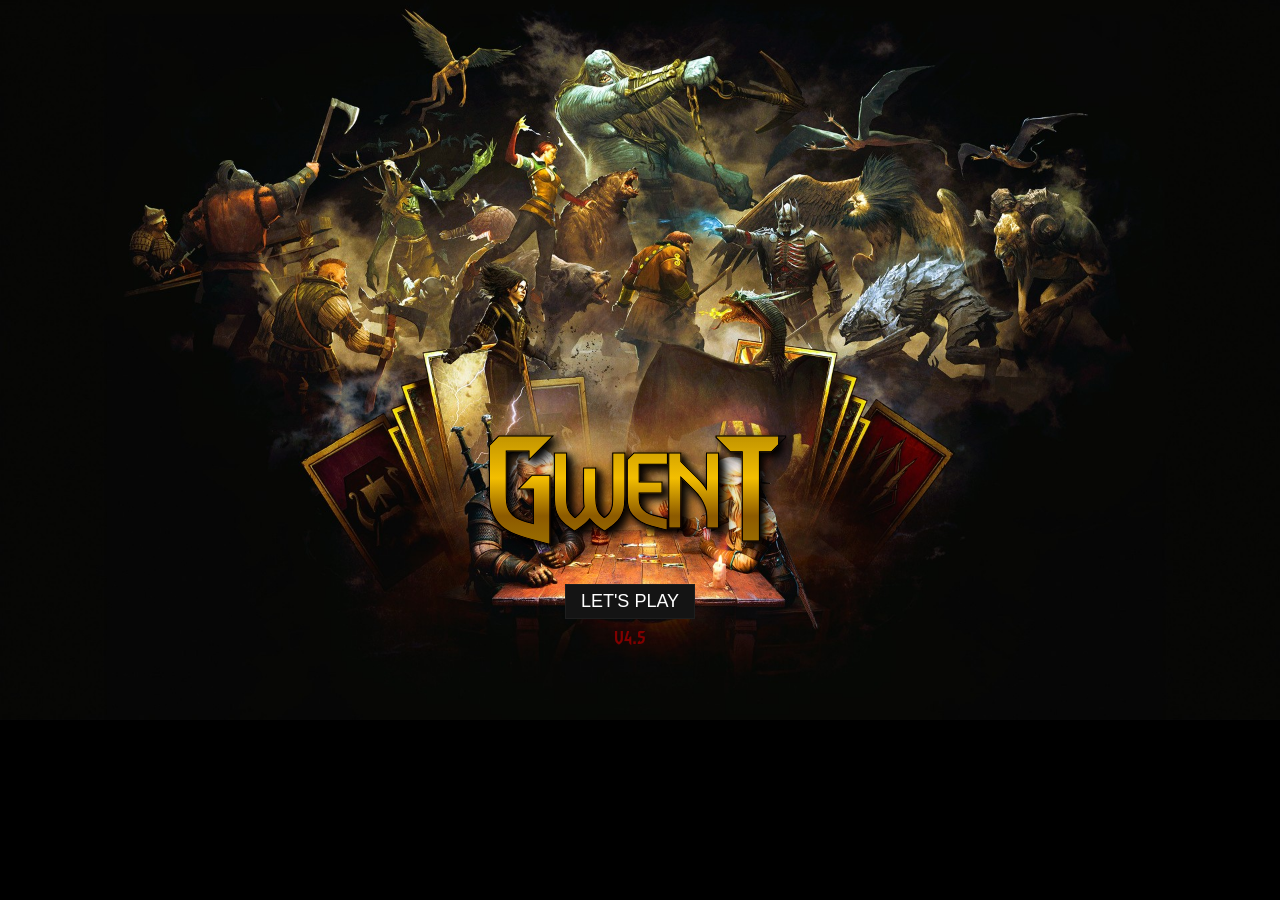
==== index.html @ 7196b54d "Fixed multiple bugs, added new visual effects, and introduced mobile compatibility. Restored some ne" ====
<!doctype html>
<html lang = "en-US">
	<head>
		<title>Gwent 4.5</title>
		<meta charset = "utf-8" />
		<meta name = "author" content = "Arun Sundaram, Reynolds Costa & Iván Mtz" />
		<meta name = "description" content = "Play the original Gwent minigame from The Witcher 3 in your browser! Includes cards from Hearts of Stone and Blood & Wine!" />
		<meta name = "keywords" content = "arun, sundaram, reynolds, costa, randompianist, programmer, gwent, tw3, witcher, card, game, gamedev, play" />
		<meta name="viewport" content="width=device-width, initial-scale=1.0, maximum-scale=1.0, user-scalable=no, viewport-fit=cover">
		<link rel = "icon" type = "image/x-icon" href = "img/favicon.ico" />
		<link rel = "stylesheet" type = "text/css" href = "style.css" />
<script type="text/javascript">
    (function() {
        if (window.PhoneGap || window.cordova || navigator.userAgent.indexOf('Android') > -1) {
            document.addEventListener('deviceready', function() {
                if (navigator.app && navigator.app.overrideButton) {
                    navigator.app.overrideButton("volumeup", true);
                }
            }, false);
        }
        window.addEventListener('DOMContentLoaded', function() {
            let chasisEstilo = document.createElement('style');
            chasisEstilo.innerHTML = '* { -webkit-text-size-adjust: none !important; text-size-adjust: none !important; }';
            document.head.appendChild(chasisEstilo);
        });
    })();
</script>	
<style type = "text/css">        
@font-face {
            font-family: 'GwentCustom';          
            src: url('fonts/gwent.ttf') format('truetype'); 
            font-weight: normal;
            font-style: normal;
        }

        .gwent-title {
            font-family: 'GwentCustom', serif;
            font-size: 6rem;                 
            letter-spacing: -8px;             
            display: block;                  
            text-align: center;              
        
      background: linear-gradient(to bottom, 
        #b58f00 0%,   
        #e0b400 35%,  
        #8a6000 65%,  
        #9c7a00 100%  
    );
    -webkit-background-clip: text;
    -webkit-text-fill-color: transparent;
    -webkit-text-stroke: 1px #000000;

    filter: drop-shadow(3px 3px 3px rgba(0, 0, 0, 0.95)) 
            drop-shadow(5px 5px 5px rgba(0, 0, 0, 0.75)) brightness(1.0) contrast(1.2);
}
.letra-grande {
        font-size: 140%; 
        vertical-align: middle; 
    }
    </style>

</head>
	<body>
		<div class = "abs" id = "very_start_bg1"></div>
		<div class = "abs" id = "very_start_bg2">
			<div id = "very_start" class = "abs" style = "padding-top:55%">
				<span class="gwent-title">
                <span class="letra-grande">G</span>WEN<span class="letra-grande">T</span>
            </span>
<br />
				<font id = "load_text">Loading v4.5...</font>
				<button class = "start-game_class" id = "button_start" style = "display:none">LET'S PLAY</button>
<div id = "version_text" style = "font-family: 'GwentCustom', serif; font-size: 1.2rem; color: maroon; text-align: center; margin-top: 10px;">v4.5</div>
			</div>
		</div>
		<div id = "dimensions" style = "position:fixed;width:100vw;height:calc(100vw * 1080 / 1920);"></div>
			<main style = "display:none">
			<section id = "click-background" class = "noclick"></section>
			<section id = "panel-left" class = "panel">
				<div id = "leader-op" class = "leader-box">
					<div class = "leader-container center"></div>
					<div class = "leader-active">
						<div></div>
					</div>
				</div>
				<section id="stats-op" class="stats">
					<div id="faction-ability-op" class="faction-ability">
						<div id="faction-ability-count-op" class="faction-ability-count">0</div>
					</div>
					<div class="profile-img">
						<div>
							<div></div>
						</div>
					</div>
					<div id="name-op" class="name">Opponent</div>
					<div id="deck-name-op" class="deck-name"></div>
					<div id="hand-count-op" class="hand-count">6</div>
					<div id="gem1-op" class="gem gem-on bg-contain"></div>
					<div id="gem2-op" class="gem gem-on bg-contain"></div>
					<div id="score-total-op" class="score-total">
						<div class="center">0</div>
					</div>
					<div id="passed-op">Passed</div>
				</section>
				<div id = "weather" class = "card-container"></div>
        <div id="arrangementWindow" class="hide">
            <div id="arrangementWindow-title">Board arrangement enabled</div>
            <div id="arrangementWindow-movesTitle">Moves left:</div>
            <div id="arrangementWindow-counter">4</div>
            <div id="arrangementWindow-button" alt="End rearrangement">✓</div>
        </div>
				<section id = "stats-me" class = "stats">
					<div id="faction-ability-me" class="faction-ability">
						<div id="faction-ability-count-me" class="faction-ability-count">0</div>
					</div>
					<div class = "profile-img">
						<div>
							<div></div>
						</div>
					</div>
					<div id = "passed-me">Passed</div>
					<div id = "hand-count-me" class = "hand-count">5</div>
					<div id = "gem1-me" class = "gem gem-on bg-contain"></div>
					<div id = "gem2-me" class = "gem gem-on bg-contain"></div>
					<div id = "name-me" class = "name"></div>
					<div id = "deck-name-me" class = "deck-name"></div>
					<div id = "score-total-me" class = "score-total">
						<div class = "center">0</div>
					</div>
				</section>
				<div id = "leader-me" class = "leader-box">
					<div class = "leader-container center"></div>
					<div class = "leader-active">
						<div></div>
					</div>
				</div>
				<div id = "pass-button" class = "center pulse">Pass</div>
<div id = "giveup-button" class = "center pulse">Give up</div>
			</section>
			<section id = "panel-mid" class = "panel">
				<section id = "field-op" class = "field">
					<div class = "field-row">
						<div class = "row-score center">0</div>
						<div class = "row-special cardpile"></div>
						<div id = "f1" class = "row-cards card-container"></div>
						<div class = "row-weather"></div>
					</div>
					<div class = "field-row">
						<div class = "row-score center">0</div>
						<div class = "row-special cardpile"></div>
						<div id = "f2" class = "row-cards card-container"></div>
						<div class = "row-weather"></div>
					</div>
					<div class = "field-row">
						<div class = "row-score center">0</div>
						<div class = "row-special cardpile"></div>
						<div id = "f3" class = "row-cards card-container"></div>
						<div class = "row-weather"></div>
					</div>
				</section>
				<section id = "field-me" class = "field">
					<div class = "field-row">
						<div class = "row-score center">0</div>
						<div class = "row-special cardpile"></div>
						<div id = "f4" class = "row-cards card-container"></div>
						<div class = "row-weather"></div>
					</div>
					<div class = "field-row">
						<div class = "row-score center">0</div>
						<div class = "row-special cardpile"></div>
						<div id = "f5" class = "row-cards card-container"></div>
						<div class = "row-weather"></div>
					</div>
					<div class = "field-row">
						<div class = "row-score center">0</div>
						<div class = "row-special cardpile"></div>
						<div id = "f6" class = "row-cards card-container"></div>
						<div class = "row-weather"></div>
					</div>
				</section>
                <section id="field-hand">
                    <div id="hand-row" class="card-container card-selectable">
                    </div>
                    <div id="op-hand-row" class="card-container card-selectable">
                    </div>
                </section>
			</section>
			<section id = "panel-right" class = "panel">
				<div id = "grave-op" class = "cardpile"></div>
				<div id = "deck-op" class = "cardpile"></div>
				<div id = "grave-me" class = "cardpile"></div>
				<div id = "deck-me" class = "cardpile"></div>
			</section>
			<div id = "hand-op"></div>
			<section class = "card-preview hide">
				<div class = "card-lg" id = "no_hover"></div>
				<div class = "card-description">
					<div></div>
					<h1></h1>
					<p></p>
				</div>
			</section>
			<section id = "carousel" class = "hide">
				<div>
					<div class = "card-lg" onclick = "Carousel.curr.shift(event,-2)"></div>
					<div class = "card-lg" onclick = "Carousel.curr.shift(event,-1)"></div>
					<div class = "card-lg" onclick = "Carousel.curr.select(event)" id = "no_sound"></div>
					<div class = "card-lg" onclick = "Carousel.curr.shift(event,1)"></div>
					<div class = "card-lg" onclick = "Carousel.curr.shift(event,2)"></div>
				</div>
				<div class = "card-description">
					<div></div>
					<h1></h1>
					<p></p>
				</div>
				<div id = "carousel_label"></div>
       			</section>
      <section id="deck-sorter" class="hide">
          <div class="drop-container">
              <div id="deck-sorter-title">Reorder cards in deck</div>
              <div class="drop-targets" id="drop-bank">
                  <div class="drop-line-title">Bank</div>
              </div>
              <div class="drop-targets" id="drop-deck-top">
                  <div class="drop-line-title">Deck top</div>
              </div>
              <div class="drop-targets" id="drop-deck-bottom">
                  <div class="drop-line-title">Deck bottom</div>
              </div>
          </div>
      </section>
			<section id = "popup" class = "center hide">
				<div>
					<h3></h3>
					<p></p>
					<div>
						<button class = "hover_un" onclick = "Popup.curr.selectYes()"></button>
						<button class = "hover_un" onclick = "Popup.curr.selectNo()"></button>
					</div>
				</div>
			</section>
      <section id = "number-popup" class = "center hide">
				<div>
					<h3></h3>
					<p></p>
          <div>
              <input type="number" id="number-popup-value" value="0" min="0" max="999" />
              <button class="hover_un" onclick="NumberValuePopup.curr.done()"></button>
          </div>
				</div>
			</section>
			<section id = "notification-bar" class = "hide">
				<div></div>
			</section>
      <section id = "helper-box" class = "center hide">
				<div>
          <span id="helper-box-message">This is a test message.</span>
          <button id="help-box-close">&times;</button>
        </div>
			</section>
			<section id = "end-screen" class = "hide">
				<div></div>
				<table>
					<colgroup>
						<col span = "3" />
						<col span = "1" />
						<col span = "1" />
						<col span = "1" />
					</colgroup>
					<tbody>
						<tr>
							<th colspan = "2"></th>
							<th>Round 1</th>
							<th>Round 2</th>
							<th>Round 3</th>
						</tr>
						<tr>
							<th colspan = "2">You</th>
							<td>0</td>
							<td>0</td>
							<td>0</td>
						</tr>
						<tr>
							<th colspan = "2">Opponent</th>
							<td>0</td>
							<td>0</td>
							<td>0</td>
						</tr>
					</tbody>
				</table>
				<p class = "hide">The battle cannot end in a draw. You can play a rematch using the same decks or surrender.</p>
				<button>Customize</button>
				<button>Replay</button>
			</section>
			<section id = "deck-selector"></section>
		</main>
        <section id="deck-customization" style="display:none">
            <div id="faction-title" class="center">
                <h1></h1>
            </div>
            <div id="site-links">
                <a href="rules.html" target="_blank">Rules of Gwent</a>
            </div>
            <p id="faction-description"></p>
            <a id="select-deck" class="deck-options">Select Own Deck</a>
            <label id="upload-deck" class="deck-options">
                <input type="file" id="add-file" value="Import" style="display:none;" />
                Upload Deck
            </label>
            <a id="change-faction" class="deck-options">Change Faction</a>
            <a id="download-deck" class="deck-options">Download Deck</a>
            <a id="download-json" style="display:none;"></a>
            <a id="select-op-deck" class="deck-options">Select Opponent Deck ></a>
            <span id="op-deck-name" class="deck-options">Random deck</span>
            <h2 id="card-bank-title" class="card-contianer-title">Card Collection</h2>
            <h2 id="card-deck-title" class="card-contianer-title">Cards in Deck</h2>
            <div id="card-bank" class="card-array"></div>
            <div id="card-deck" class="card-array"></div>
            <div id="card-leader">
                <p>Leader</p>
                <div></div>
            </div>
            <div id="deck-stats">
                <p>Total cards in deck</p>
                <p>0</p>
                <p>Number of Unit Cards</p>
                <p>0</p>
                <p>Special Cards</p>
                <p>0/10</p>
                <p>Total Unit Card Strength</p>
                <p>0</p>
                <p>Hero Cards</p>
                <p>0</p>
            </div>
            <button id="start-game" class="start-game_class">Start game</button>
            <button id="start-ai-game" class="start-game_class">Start AI game</button>
            <button id="start-pvp-game" class="start-game_class">Start PvP game</button>
        </section>
		<div id="toggle-music" class="center music-customization" style="display flex; gap: 8px; align-items: center;">
    <span id="btn-play" style="cursor:pointer; font-size: 0.8em;">♫</span>
    <span id="btn-skip" style="cursor:pointer; font-size: 0.6em;">⏭</span>
</div>
		<script type = "text/javascript" src = "cards.js"></script>
		<script type = "text/javascript" src = "decks.js"></script>
		<script type = "text/javascript" src = "abilities.js"></script>
		<script type = "text/javascript" src = "factions.js"></script>
		<script type = "text/javascript" src = "gwent.js"></script>
	
<audio id="bgMusicLocal"></audio>

<script>
    var playlist = [
        "audio/track1.mp3", "audio/track2.mp3", "audio/track3.mp3", "audio/track4.mp3",
        "audio/track5.mp3", "audio/track6.mp3", "audio/track7.mp3", "audio/track8.mp3",
        "audio/track9.mp3", "audio/track10.mp3", "audio/track11.mp3", "audio/track12.mp3", "audio/track13.mp3"
    ];
    var audio = document.getElementById('bgMusicLocal');

    var currentTrackIndex = -1;

    function saltar() {
        if (playlist.length <= 1) {
            if (playlist.length === 1) {
                audio.src = playlist[0];
                audio.play().catch(e => console.log("Esperando toque..."));
            }
            return;
        }

        var nuevoIndex = currentTrackIndex;


        while (nuevoIndex === currentTrackIndex) {
            nuevoIndex = Math.floor(Math.random() * playlist.length);
        }

        currentTrackIndex = nuevoIndex;
        var track = playlist[currentTrackIndex];
        
        audio.src = track;
        audio.play().catch(e => console.log("Esperando toque..."));
    }

    document.getElementById('btn-play').onclick = function(e) {
        e.stopPropagation();
        if (!audio.src || audio.src === "") { saltar(); } 
        else { (audio.paused) ? audio.play() : audio.pause(); }
    };

    document.getElementById('btn-skip').onclick = function(e) {
        e.stopPropagation();
        saltar();
    };

    audio.onended = function() { saltar(); };

    function iniciarAlTocar() {
        if (!audio.src || audio.src === "") { saltar(); }
        window.removeEventListener('click', iniciarAlTocar);
        window.removeEventListener('touchstart', iniciarAlTocar);
    }
    window.addEventListener('click', iniciarAlTocar);
    window.addEventListener('touchstart', iniciarAlTocar);
 document.addEventListener("visibilitychange", function() {
        if (audio && audio.src && audio.src !== "") {
            if (document.hidden) {
                audio._fuePausadoPorSistema = !audio.paused;
                audio.pause();
            } else {
                if (audio._fuePausadoPorSistema) {
                    audio.play().catch(function(e) { console.log("Bloqueo de hardware evitado"); });
                }
            }
        }
    });
</script>


</body>
</html>
---- style.css ----
* {
	box-sizing: border-box;
	cursor: url(img/icons/cursor.png), auto;
}

html,
body {
	width: 100%;
	height: 100%;
	margin: 0;
	padding: 0;
	overflow-X: visible;
	scrollbar-width: none;
}

body {
	font-size: 0;
	font-family: Arial Narrow, sans-serif;
	color: goldenrod;
	background-color: #000;
}

body::-webkit-scrollbar {
	display: none;
}

main {
	position: absolute;
	width: 100%;
	height: calc(100vw * 1080 / 1920);
	background-image: url(img/board.jpg);
	background-size: 100% auto;
	background-repeat: no-repeat;
}

a:hover, label:hover, .hover_un:hover {
	text-decoration:underline;
}

div.abs {
	position:fixed;
	width: 100%;
	height: 100%;
	z-index: 2000;
}

#very_start_bg1 {
	background-image: url(img/start.jpg);
	background-size: 100% auto;
	background-repeat: no-repeat;
}

#very_start_bg2 {
	top:0%;
	width:100%;
	height:100%;
	border:none;
}


#very_start {
	width: 100%;
    height: 100%;
	font-size: 30px;
	color: #FFF;
	z-index: 3000;
	display: flex;
    flex-direction: column;
    align-items: center;
    justify-content: center;
    text-align: center;
    font-weight: bold;
    border: none; 
    
    transform: translate(-10px, 90px);
}


::selection {
	background: transparent;
}

::-moz-selection {
	background: transparent;
}

::-webkit-scrollbar {
	width: 1.5vw;
}

::-webkit-scrollbar-thumb {
	background: #5559;
	border-radius: .5vw;
	height: 3vw;
	border: .35vw double #000;
}

::-webkit-scrollbar-track {
	background: #131313;
}

html {
	scrollbar-color: #5559 #131313;
}

#click-background {
	position: fixed;
	width: 100%;
	height: 100%;
	z-index: 1;
}

#hand-op {
	position: absolute;
	height: 6.35vw;
	width: 4.45vw;
	top: -7vw;
	left: 33vw;
	border: 1px solid blue;
}

#hand-op .card {
	position: absolute;
}

#toggle-music {
	position: absolute;
	top: 45.6vw;
	left: 26vw;
	width: 2vw;
	height: 3vw;
	font-size: 3vw;
	color: #FFB800;
 -webkit-text-stroke: 0.1px black;
	text-shadow: 2px 2px 5px #4c390a;
	z-index: 86;
}

.music-customization {
	transform: translate(22.5vw, -.5vw);
}

#notification-bar {
	position: absolute;
	width: 100%;
	height: 14%;
	top: 43%;
	background-color: rgba(10, 10, 10, .95);
	z-index: 100;
}

#notification-bar>div {
	width: 22.1%;
	height: 207.25%;
	top: -66.6%;
	left: 22.55%;
	position: absolute;
	background-repeat: no-repeat;
	background-size: contain;
	background-position: center;
}

#notification-bar>div::after {
	position: absolute;
	left: 100.5%;
	top: 32.1%;
	width: 205%;
	height: 47.25%;
	color: goldenrod;
	font-size: 1.6vw;
	text-align: left;
	font-weight: 700;
	display: flex;
	align-items: center;
	white-space: pre;
}

#notif-nilfgaard-wins-draws {
	background-image: url(img/icons/notif_nilfgaard.png);
}

#notif-nilfgaard-wins-draws::after {
	content: "Nilfgaard wins draws";
}

#notif-op-leader::after {
	content: "Opponent uses leader";
}

#notif-op-white-flame {
	background-image: url(img/icons/notif_nilfgaard.png);
}

#notif-op-white-flame::after {
	content: "The opponent's leader cancel \A your opponent's Leader Ability";
}

#notif-meve_white_queen {
	background-image: url(img/icons/notif_lyria_rivia.png);
}

#notif-meve_white_queen::after {
	content: "Lyria & Rivia leader allows both players to restore \A 2 units when using the medic ability.";
}

#notif-me-first::after {
	content: "You will go first";
}

#notif-op-first::after {
	content: "Your opponent will go first";
}

#notif-me-coin {
	background-image: url(img/icons/notif_me_coin.png);
}

#notif-me-coin::after {
	content: "You will go first";
}

#notif-op-coin {
	background-image: url(img/icons/notif_op_coin.png);
}

#notif-op-coin::after {
	content: "Your opponent will go first";
}

#notif-round-start {
	background-image: url(img/icons/notif_round_start.png);
}

#notif-round-start::after {
	content: "Round Start";
}

#notif-me-pass {
	background-image: url(img/icons/notif_round_passed.png);
}

#notif-me-pass::after {
	content: "Round passed";
}

#notif-op-pass {
	background-image: url(img/icons/notif_round_passed.png);
}

#notif-op-pass::after {
	content: "Your opponent has passed";
}

#notif-win-round {
	background-image: url(img/icons/notif_win_round.png);
}

#notif-win-round::after {
	content: "You won the round!";
}

#notif-lose-round {
	background-image: url(img/icons/notif_lose_round.png);
}

#notif-lose-round::after {
	content: "Your opponent won the round";
}

#notif-draw-round {
	background-image: url(img/icons/notif_draw_round.png);
}

#notif-draw-round::after {
	content: "The round ended in a draw";
}

#notif-me-turn {
	background-image: url(img/icons/notif_me_turn.png);
}

#notif-me-turn::after {
	content: "Your turn!";
}

#notif-op-turn {
	background-image: url(img/icons/notif_op_turn.png);
}

#notif-op-turn::after {
	content: "Opponent's turn";
}

#notif-north, #notif-north-scorch-cancelled {
	background-image: url(img/icons/notif_north.png);
}

#notif-north::after {
	content: "Northern Realms faction ability triggered: \A North draws an additional card.";
}

#notif-north-scorch-cancelled::after {
	content: "Northern Realms leader ability used: \A Scorch ability cancelled for the rest of the round.";
}

#notif-monsters {
	background-image: url(img/icons/notif_monsters.png);
}

#notif-monsters::after {
    content: "Monsters faction ability triggered \A monsters retake one card to their hand";
}

#notif-scoiatael {
	background-image: url(img/icons/notif_scoiatael.png);
}

#notif-scoiatael::after {
	content: "Opponent used the Scoia'tael faction perk to go first.";
}

#notif-skellige-op {
	background-image: url(img/icons/notif_skellige.png);
}

#notif-skellige-op::after {
	content: "Opponent Skellige Ability Triggered!";
}

#notif-skellige-me {
	background-image: url(img/icons/notif_skellige.png);
}

#notif-skellige-me::after {
	content: "Skellige Ability Triggered!";
}

#notif-witcher_universe {
	background-image: url(img/icons/notif_witcher_universe.png);
}

#notif-witcher_universe::after {
	content: "Witcher Universe faction ability used: \A Turn skipped.";
}

#notif-toussaint, #notif-toussaint-decoy-cancelled {
	background-image: url(img/icons/notif_toussaint.png);
}

#notif-toussaint::after{
	content: "Toussaint faction ability used: \A Toussaint draws an additional card.";
}

#notif-toussaint-decoy-cancelled::after {
	content: "Toussaint leader ability used: \A Decoy ability cancelled for the rest of the round.";
}

#notif-lyria_rivia {
	background-image: url(img/icons/notif_lyria_rivia.png);
}

#notif-lyria_rivia::after {
	content: "Lyria & Rivia faction ability used: \A Morale Boost effect applied to a row.";
}

#notif-zerrikania {
    background-image: url(img/icons/notif_zerrikania.png);
}

#notif-zerrikania::after {
    content: "Zerrikania faction ability used: \A Unit restored from the discard pile.";
}

#notif-redenia {
    background-image: url(img/icons/notif_redania.png);
}

#notif-redania::after {
    content: "Redania faction ability used: \A Turn skipped.";
}

#notif-velen {
    background-image: url(img/icons/notif_velen.png);
}

#notif-velen::after {
    content: "Velen faction ability triggered: \A Player draws a card.";
}

.card-preview {
	position: relative;
	z-index: 80;
}

.card-preview>.card-lg {
	position: absolute;
	top: 11.95vw;
	left: 80.3vw;
}

.card-preview>.card-description {
	top: 43.1vw;
	left: 67.95vw;
}

.card-lg {
	height: 30.4vw;
	width: 16.1vw;
	border-radius: 1.5vw;
	background-size: contain;
	background-position: top;
	background-repeat: no-repeat;
}

.card-description {
	position: absolute;
	height: 11vw;
	/*width: 29.12vw;*/
  width: 40vw;
	background-color: rgba(20, 20, 20, .95);
	color: tan;
	text-align: center;
	pointer-events: none;
	border: .1vw solid #ffffff57;
	border-width: .1vw 0;
border-radius: 0.5vw;
}

.card-description>* {
	position: relative;
}

.card-description>div {
	top: 1vw;
	left: .9vw;
	width: 1.95vw;
	height: 1.95vw;
	margin-bottom: -1.9vw;
	background-size: cover;
	background-position: center;
}

.card-description>h1 {
	font-weight: 700;
	top: .5vw;
	left: 16%;
	height: 16%;
	width: 70%;
	margin-bottom: -2.1vw;
	text-transform: capitalize;
	font-size: 1vw;
}

.card-description>p {
	top: 16%;
	left: 5%;
	width: 90%;
	height: 50%;
	font-size: .9vw;
}

#carousel {
	position: absolute;
	width: 100%;
	height: calc(100vw * 1080 / 1920);
	z-index: 90;
}

#carousel>:nth-child(1) {
	wdith: 100%;
	heigth: 100%;
	padding: 11.5% 10%;
	display: flex;
	align-items: flex-start;
	justify-content: space-between;
}

#carousel>:nth-child(1)>:nth-child(3) {
	border: .3vw solid goldenrod;
	box-shadow: 0 0 4vw goldenrod;
	background-origin: border-box;
}

#carousel>:nth-child(1)>:nth-child(3):hover {
	border: .3vw solid goldenrod;
	box-shadow: 0 0 4vw goldenrod;
	background-origin: border-box;
}

#carousel>:nth-child(1)>:nth-child(2n) {
	width: 13.75vw;
	height: 25.9vw;
}

#carousel>:nth-child(1)>:nth-child(4n - 3) {
	width: 11.3vw;
	height: 21.3vw;
	margin: 0 2.75%;
}

#carousel .card-lg {
	display: inline-block;
	background-repeat: no-repeat;
	background-size: contain;
	background-position: top;
	position: relative;
}

#carousel .faction {
	display: inline-block;
	background-repeat: no-repeat;
	background-size: cover;
	background-position: top;
	position: relative;
}

#carousel .selection {
	border: .3vw solid green;
	box-shadow: 0 0 4vw green;
	background-origin: border-box;
}

.card-lg {
	border: .1vw solid transparent;
}

.card-lg:hover {
	border: .1vw solid goldenrod;
	box-shadow: 0 0 1vw goldenrod;
}

.start-game_class:hover {
	border: .1vw solid white;
	box-shadow: 0 0 .1vw white;
}

#no_hover:hover {
	border: .1vw solid transparent;
	box-shadow: none;
}

#carousel .card-lg:hover {
	background-origin: border-box;
}

#carousel .card-description {
	/*left: 35.35%;*/
  left: 30%;
	top: 77%;
}

/* Carousel Title */
#carousel>:nth-child(3) {
	position: absolute;
	width: 100%;
	height: 7.5%;
	top: 12%;
	font-size: 1.75vw;
	line-height: 250%;
	background-color: rgba(10, 10, 10, .95);
	text-align: center;
	box-shadow: 0 0 1vw #ffffff54;
}

    /* Modal helpers */

    #helper-box {
    position: absolute;
    top: 1vw;
    width: 100%;
    z-index: 1000;
}

#helper-box>div {
    border: .2vw ridge rgb(40, 40, 40);
    padding: 0.7vw 1vw;
    background-color: rgb(20, 20, 20);
    color: gray;
}

#helper-box-message {
    text-align: center;
    font-size: 1.5vw;
    padding-top: .6vw;
    color: lightgray;
}

#help-box-close {
    position: relative;
    right: -0.4vw;
    border: .2vw ridge rgb(40, 40, 40);
    background-color: rgb(40, 40, 40);
    color: gray;
}

#help-box-close:hover {
    background-color: rgb(60, 60, 60);
}
/* Popup */
#popup, #number-popup {
    position: absolute;
    width: 100%;
    height: calc(100vw * 1080 / 1920);
    background-color: rgba(10, 10, 10, .95);
    z-index: 1000;
}

#popup>div, #number-popup>div {
	margin-top: -89px;
	width: 26.5%;
	border: .2vw ridge rgb(40, 40, 40);
	padding: 0 .5vw;
	background-color: rgb(20, 20, 20);
}

#popup h3, #number-popup h3 {
	display: block;
	font-size: 1.05vw;
	text-transform: uppercase;
	color: grey;
	text-align: center;
	line-height: 100%;
}

#popup p, #number-popup p {
	text-align: center;
	font-size: 1.23vw;
	padding-top: .6vw;
	color: tan;
}

#popup>div>div, #number-popup>div>div {
	position: relative;
	display: flex;
	align-items: center;
	justify-content: space-between;
	padding: .2vw;
	min-width: 10%;
	width: fit-content;
	margin: -1.4vw auto 0;
	border: .2vw ridge rgb(25, 25, 25);
	background-color: #000;
	top: 1.3vw;
}

#popup button, #number-popup button,input {
	display: inline-block;
	width: auto;
	height: 1.8vw;
	border: .2vw ridge rgb(20, 20, 20);
	background-color: rgb(20, 20, 20);
	font-size: 1vw;
	text-shadow: 1vw 1vw 1vw #000;
	text-transform: capitalize;
	margin: 0 .3vw;
}

#popup button:first-child, #number-popup button:last-child {
	color: green;
}

#popup button:last-child {
	color: darkred;
}

#number-popup-value {
    width: 5vw;
    color: white;
}

#end-screen {
	width: 100%;
	height: calc(100vw * 1080 / 1920);
	position: absolute;
	z-index: 1000;
	background-color: rgba(10, 10, 10, .95);
}

#end-screen * {
	position: relative;
}

#end-screen>:nth-child(1) {
	top: 12.6%;
	left: 32.9%;
	width: calc(100% * 656 / 1920);
	height: calc(100% * 416 / 1080);
	margin-bottom: -21.65%;
	background-size: contain;
}

.end-draw {
	background-image: url(img/icons/end_draw.png);
}

.end-win {
	background-image: url(img/icons/end_win.png);
}

.end-lose {
	background-image: url(img/icons/end_lose.png);
}

#end-screen>table {
	top: 55%;
	left: 7.6%;
	width: 74%;
	height: 22%;
	margin-bottom: -12.3%;
	table-layout: fixed;
}

#end-screen tbody :first-child th {
	font-size: .9vw;
	text-align: center;
	color: darkslategrey;
	color: rgb(100, 100, 100);
}

#end-screen td {
	font-size: 1.7vw;
	text-align: center;
	color: rgb(180, 180, 180);
}

#end-screen tr :first-child {
	font-size: 1.2vw;
	text-align: right;
	color: darkorange;
	padding-right: 5%;
}

#end-screen>p {
	top: 80%;
	left: 30.1%;
	width: 41%;
	height: 3%;
	font-size: 1.21vw;
	color: rgb(180, 180, 180);
}

#end-screen button {
	position: absolute;
	height: 3vw;
	width: 10vw;
	top: 87%;
	font-family: Arial Narrow;
	font-size: 1.5vw;
	color: goldenrod;
	background-color: #4c390a66;
	border: .2vw solid #1d180b;
	border-radius: 1vw;
	box-shadow: 0 0 1vw #6d5210;
}

#pass-button:hover, #toggle-music:hover {
	text-shadow:0 0 1.5vw #FFD700;
}

#end-screen button:hover {
	box-shadow: 0 0 2vw #6d5210;
}

#end-screen button:nth-of-type(1) {
	left: 35%;
}

#end-screen button:nth-of-type(2) {
	left: 55%;
}

.panel {
	display: inline-block;
	height: 100%;
	box-sizing: border-box;
	overflow-y: hidden;
	overflow-x: visible;
	overflow-y: visible;
	position: absolute;
	height: calc(100vw * 1080 / 1920);
}

.panel div,
.panel section,
.panel span {
	position: relative;
}

#panel-left {
	width: 26.5%;
}

#panel-mid {
	width: 52.5%;
	left: 26.5%;
}

#panel-right {
	width: 21%;
	left: 79%;
}

#weather {
	top: 41.6%;
	left: 27.8%;
	width: 54.9%;
	height: 12.75%;
	margin-bottom: -27%;
	z-index: 1;
}

#arrangementWindow {
    top: 41.6%;
    left: 27.8%;
    width: 54.9%;
    height: 12.75%;
    margin-bottom: -27%;
    z-index: 10;
    background-color: rgba(20, 20, 20, .9);
    color: tan;
}

#arrangementWindow-title {
    top: 5%;
    left: 0%;
    width: 100%;
    height: 25%;
    text-align: center;
    font-weight: bold;
    font-size: 1.2vw;
}

#arrangementWindow-movesTitle {
    top: 0%;
    left: 0%;
    width: 100%;
    height: 30%;
    text-align: center;
    font-weight: bold;
    font-size: 1.6vw;
}

#arrangementWindow-counter {
    top: 0%;
    left: 0%;
    width: 100%;
    height: 50%;
    text-align: center;
    font-weight: bold;
    font-size: 2.6vw;
}

#arrangementWindow-button {
    bottom: 35%;
    right: -88%;
    width: 5%;
    height: 5%;
    text-align: center;
    color: tan;
    font-weight: bold;
    font-size: 1.6vw;
}

#arrangementWindow-button:hover {
    color: green;
}

.leader-box {
    left: 27.5%;
    width: 31.4%;
    height: 12.5%;
    margin-bottom: -26.25%;
}

.leader-box .card {
	pointer-events: none;
}

.leader-box>.leader-container {
	height: 100%;
	width: 63%;
	margin-bottom: -80%;
	display: flex;
	flex-items: center;
	justify-content: center;
}

.leader-box>div>.card {
	position: absolute;
	height: 98%;
	width: 95%;
	border-radius: .6vw;
}

.leader-active {
	top: 33%;
	left: 75%;
	height: 28%;
	width: 24%;
}

.leader-active>div {
	background-image: url(img/icons/icon_leader_active.png);
	background-size: cover;
	background-repeat: no-repeat;
	width: 100%;
	height: 100%;
}

#leader-op {
	top: 7.55%;
}

#leader-me {
	top: 77.5%;
}

.stats {
	height: 12.5%;
	width: 88.5%;
	margin-bottom: -27%;
	background-color: rgba(20, 20, 20, .6);
}

.current-turn {
	box-shadow: -3vw 0 1vw .1vw goldenrod;
}

#stats-op {
	top: 24.25%;
}

#stats-me {
	top: 61.75%;
}

.profile-img {
	left: 28.4%;
	top: 9.6%;
	width: 21.9%;
	height: 80%;
	margin-bottom: -24%;
	background-image: url(img/icons/profile.png);
	background-size: contain;
	background-repeat: no-repeat;
	background-position: center;
	border-radius: 100%;
}

.profile-img>div {
	left: -10%;
	top: -6%;
	height: 118%;
	width: 118%;
	background-image: url(img/icons/icon_player_border.png);
	background-size: contain;
	background-repeat: no-repeat;
	background-position: center;
	overflow: visible;
}

.profile-img>div>div {
	width: 43%;
	height: 43%;
	left: -10.5%;
	top: .5%;
	background-size: contain;
	background-repeat: no-repeat;
	background-position: center;
}

.faction-ability {
	background-image: url('img/icons/faction-ability.png');
	left: 5%;
	top: 9.6%;
	width: 15%;
	height: 80%;
	margin-bottom: -24%;
	background-size: contain;
	background-repeat: no-repeat;
	background-position: center;
}

.faction-ability .faction-ability-count{
	left: 40%;
	top: 17%;
	width: 100%;
	height: 100%;
	margin-bottom: -24%;
	position: relative;
	color: #dddddd;
	font-size: 1.5vw;
	font-weight: bold;
}

#stats-me > div > div > div {
	top: 59%;
}

.score-total {
	top: 21%;
	left: 94.8%;
	height: 40%;
	width: 12%;
	margin-bottom: -12%;
	color: #000;
	text-shadow: 0 0 5px #fff;
	font-size: 2.3vw;
	font-weight: 700;
	background-size: contain;
	background-repeat: no-repeat;
	background-position: center;
}

#score-total-me {
	background-image: url(img/icons/score_total_me.png);
}

#score-total-op {
	background-image: url(img/icons/score_total_op.png);
}

.score-leader>div {
	background-image: url(img/icons/icon_high_score.png);
	background-repeat: no-repeat;
	background-size: contain;
	background-position: bottom;
	left: -46%;
	top: -32%;
	width: 195%;
	height: 170%;
}

.hand-count {
	top: 58.5%;
	left: 53.25%;
	height: 29.5%;
	width: 17%;
	margin-bottom: -9%;
	font-size: 1.7vw;
	font-weight: 700;
	padding-left: 7%;
	background-image: url(img/icons/icon_card_count.png);
	background-size: contain;
	background-repeat: no-repeat;
	background-position: left;
}

#hand-count-me {
	top: 10%;
}

.gem {
	width: 9%;
	height: 31%;
	margin-bottom: -9.25%;
	background-image: url(img/icons/icon_gem_off.png);
}

.gem-on {
	background-image: url(img/icons/icon_gem_on.png);
}

#gem2-op {
	top: 56.25%;
	left: 70.75%;
}

#gem1-op {
	top: 56%;
	left: 80%;
}

#gem2-me {
	top: 9%;
	left: 70.75%;
}

#gem1-me {
	top: 9%;
	left: 80%;
}

.name {
	left: 53%;
	top: 6%;
	width: 41.5%;
	height: 20%;
	margin-bottom: -6%;
	overflow: hidden;
	white-space: nowrap;
	font-size: 1.1vw;
	font-weight: 700;
}

#name-me {
	top: 46%;
}

.deck-name {
	left: 53%;
	top: 25%;
	width: 41.5%;
	height: 30%;
	margin-bottom: -6%;
	overflow: hidden;
	text-transform: capitalize;
	color: tan;
	font-size: .9vw;
}

#deck-name-me {
	top: 64%;
}

.passed {
	height: 0%;
	width: 0%;
	left: 90%;
	top: 87%;
	color: tan;
	font-size: 1.5vw;
	font-weight: 700;
	text-shadow: 1px 1px 2px #000;
}

#passed-me {
	top: -3%
}

.pulse {
	left: 59%;
	width: 20%;
	height: 4%;
	font-size: 1.3vw;
	font-weight: 700; 
	border: .1vw solid goldenrod;
	border-radius: .5vw;
	background-color: rgba(20, 20, 20, .9);
	position: absolute; 
}

#pass-button {
	top: 79%;
}

#giveup-button {
	top: 84%;
}

.pulse:hover {
	text-shadow: 0 0 1.5vw #FFD700;
	background-color: rgba(40, 40, 40, .9);
}

.field {
	width: 100%;
	height: 38.5%;
}

.field .hero {
	/*pointer-events: none;*/
}

#field-op {
	top: -1.1%;
}

/*
#field-op .card {
	pointer-events: none;
}
*/

#field-me {
	top: -1%;
}

#field-hand {
	width: 100%;
	height: 13%;
}

.field-row {
	height: 32%;
	top: 4%;
	display: flex;
	z-index: 1;
}

.field-row>div {
	position: absolute;
}

.row-score {
	width: 5.1%;
	top: 7%;
	height: 95%;
	margin-bottom: -12.65%;
	font-size: 1.8vw;
	color: #000;
	text-shadow: 0 0 5px #fff;
}

.row-special {
	width: 14.25%;
	height: 100%;
	left: 5.1%;
	margin-bottom: -12.65%;
}

.row-cards {
	height: 100%;
	width: 80.65%;
	left: 19.35%;
	left: 20%;
	width: 79.7%;
}

.row-weather {
	position: absolute;
	top: 5%;
	left: 5.75%;
	width: 94.25%;
	height: 100%;
	pointer-events: none;
	background-size: cover;
	background-position: bottom;
	background-repeat: no-repeat;
}

.frost {
	background-image: url(img/icons/overlay_frost.png);
}

.rain {
	background-image: url(img/icons/overlay_rain.png);
}

.fog {
	background-image: url(img/icons/overlay_fog.png);
}

#hand-row {
	top: 8%;
	height: 91%;
	left: 7.1%;
	width: 92.5%;
	z-index: 1;
}

#op-hand-row {
    top: 9%;
    height: 91%;
    left: 7.1%;
    width: 92.5%;
    z-index: 1;
}

#op-hand-row.human-op {
    top: -83%;
    height: 91%;
    left: 7.1%;
    width: 92.5%;
    z-index: 2;
}

.row-selectable {
	background-color: rgba(255, 255, 0, .08);
}

.row-selectable:hover {
	box-shadow: 0 0 .25vw rgba(255, 255, 0, 1);
	box-sizing: border-box;
}

.card-selectable>.card:hover {
	border: .12vw outset goldenrod;
	border-radius: .3vw;
	margin-bottom: 1vw;
	z-index: 1;
}

.cardpile {
	width: 27.6%;
	height: 13.5%;
	margin-bottom: -36.25%;
	display: flex;
	flex-direction: column-reverse;
	align-items: center;
	overflow: visible;
	z-index: 1;
}

.cardpile .card {
	pointer-events: none;
}

/*
	Special cards cardpile
*/

.field-row .cardpile {
	width: 14.25%;
	height: 100%;
	left: 5.1%;
	margin-bottom: -12.65%;
	flex: none;
	position: relative;
}

.field-row .cardpile .special {
	top: -1.7vw;
	margin-top: 2.2vw;
	position: absolute;
}

#grave-op {
	top: 6.5%;
	left: 6.5%;
}

#deck-op {
	top: 6.5%;
	left: 51%;
}

#grave-me {
	top: 76.5%;
	left: 6.5%;
}

#deck-me {
	top: 76.5%;
	left: 51%;
}

.deck-card {
	position: relative;
	display: inline-block;
	height: 6.675vw;
	width: 4.45vw;
	background-size: contain;
	background-repeat: no-repeat;
	box-shadow: -.1vw -.1vw .5vw rgba(20, 20, 20, .5);
}

.deck-counter {
	position: relative;
	background-color: rgba(20, 20, 20, .8);
	width: 3vw;
	height: 2vw;
	z-index: 1;
	color: tan;
	font-size: 1.3vw;
}

.cardpile .deck-card {
	top: -5%;
	margin-top: -114.5%;
}

.cardpile>.card {
	top: -5%;
	margin-top: -108.5%;
}

#deck-customization {
	position: absolute;
	width: 100%;
	height: calc(100vw * 1080 / 1920);
	background-color: rgba(10, 10, 10, .95);
	z-index: 85;
}

#faction-title {
	position: absolute;
	height: 5%;
	width: 100%;
	top: 6%;
}

#deck-customization h1 {
	position: absolute;
	font-size: 1.45vw;
	color: #dedede;
	line-height: 220%;
	text-transform: capitalize;
	padding: 0 3%;
	top: -60%;
	background-size: contain;
	background-repeat: no-repeat;
}

#faction-description {
	position: absolute;
	font-size: 1.14vw;
	color: #ab977c;
	top: 8.1%;
	left: 20.2%;
	width: 60%;
	text-align: center;
}

.deck-options {
	position: absolute;
	font-size: 1vw;
	color: #fff;
	top: 15%;
}

#select-deck {
	left: 30%;
}

#upload-deck {
	left: 39%;
}

#change-faction {
	left: 46%;
}

#download-deck {
	left: 54%;
}

#select-op-deck {
	left: 62%;
}

#op-deck-name {
	left: 72%;
	color: #cccccc;
	font-style: italic;
}

#site-links {
    right: 5%;
    top: 5%;
    position: absolute;
    font-size: 1vw;
    color: #ccc;
}

#site-links a {
    color: #aaa;
}

.card-array {
	position: absolute;
	width: 34.4%;
	height: 68%;
	overflow-y: scroll;
	padding: .1vw 1.1vw;
	display: flex;
	flex-wrap: wrap;
	justify-content: space-between;
}

#card-bank {
	top: 22.5%;
	left: 8.275%;
}

#card-deck {
	top: 22.5%;
	left: 58.4%;
}

/*
	Custom display of cards in Array in customization window
*/

.card-array .card-lg {
	width: 9.88vw;
	height: 18.45vw;
	border-radius: 1vw;
	margin-bottom: .75vw;
	position: relative;
}

.card-array .card-lg .card-large-bg {
	width: 9.88vw;
	height: 18.45vw;
	border-radius: 1vw;
	margin-bottom: .75vw;
	background-repeat: no-repeat;
	background-size: contain;
	background-position: top;
	margin-left: -0.05vw;
}

.card-array .card-lg .card-large-faction-band {
	left: -0.05vw;
	top: 0.55vw;
	width: 2.5vw;
	height: 12.8vw;
	margin-bottom: .75vw;
	background-repeat: no-repeat;
	background-size: contain;
	background-position: bottom;
	position: absolute;
}

.card-array .card-lg div.card-count {
	position: relative;
	top: 91%;
	left: 74%;
	width: 20%;
	height: 7%;
	font-size: 1.2vw;
	color: #5f4923;
	padding-left: 1.7vw;
	background-image: url(img/icons/preview_count.png);
	background-position: left;
	background-repeat: no-repeat;
	background-size: contain;
}

.card-array .card-lg .card-large-name {
	display: flex;
	justify-content: center;
	text-align: center;
	position: absolute;
	top: 75.5%;
	left: 0%;
	width: 100%;
	height: 5vw;
	font-size: 0.84vw;
	background-position: left;
	background-repeat: no-repeat;
	background-size: contain;
	color: #000;
	line-height: 0.8vw;
}

.card-array .card-lg .card-large-quote {
	display: flex;
	justify-content: center;
	text-align: center;
	position: absolute;
	top: 82%;
	left: 0%;
	width: 98%;
	height: 5vw;
	font-size: 0.7vw;
	background-position: left;
	background-repeat: no-repeat;
	background-size: contain;
	color: #000;
}

.card-array .card-lg .card-large-power {
	position: absolute;
	top: -2%;
	left: -4%;
	width: 5vw;
	height: 5vw;
	font-size: 1.2vw;
	background-position: left;
	background-repeat: no-repeat;
	background-size: contain;
}

.card-array .card-lg .card-large-power .card-large-power-strength {
	display: flex;
	justify-content: center;
	align-items: center;
	color: #000;
	font-weight: bold;
	font-size: 1.4vw;
	margin-left: -1.8vw;
	margin-top: 0.8vw;
}

.card-array .hero .card-large-power {
	top: -2%;
	left: -4%;
}

.card-array .hero .card-large-power .card-large-power-strength {
	color: #fff;
}

.card-array .card-lg .card-large-row {
	position: absolute;
	top: 22%;
	left: 0vw;
	width: 3.5vw;
	height: 2.5vw;
	font-size: 1.2vw;
	background-position: left;
	background-repeat: no-repeat;
	background-size: contain;
}

.card-array .card-lg .card-large-ability {
	position: absolute;
	top: 40%;
	left: 0vw;
	width: 3.5vw;
	height: 2.5vw;
	font-size: 1.2vw;
	background-position: left;
	background-repeat: no-repeat;
	background-size: contain;
}

.card-array .card-lg .card-large-ability-2 {
	position: absolute;
	top: 56%;
	left: 0vw;
	width: 3.5vw;
	height: 2.5vw;
	font-size: 1.2vw;
	background-position: left;
	background-repeat: no-repeat;
	background-size: contain;
}

/*
	Custom display of cards in Preview
*/


.card-preview .card-lg .card-large-bg {
	width: 100%;
	height: 100%;
	border-radius: 1vw;
	margin-bottom: .75vw;
	background-repeat: no-repeat;
	background-size: contain;
	background-position: top;
}

.card-preview .card-lg .card-large-faction-band {
	left: 0.15vw;
	top: 1.15vw;
	width: 4.5vw;
	height: 20.5vw;
	margin-bottom: .75vw;
	background-repeat: no-repeat;
	background-size: contain;
	background-position: bottom;
	position: absolute;
}

.card-preview .card-lg .card-large-name {
	display: flex;
	justify-content: center;
	text-align: center;
	position: absolute;
	top: 75%;
	left: 0%;
	width: 100%;
	height: 5vw;
	font-size: 1.4vw;
	background-position: left;
	background-repeat: no-repeat;
	background-size: contain;
	color: #000;
	line-height: 1.1vw;
}

.card-preview .card-lg .card-large-quote {
	display: flex;
	justify-content: center;
	text-align: center;
	position: absolute;
	top: 84%;
	left: 0%;
	width: 96%;
	height: 5vw;
	font-size: 0.8vw;
	background-position: left;
	background-repeat: no-repeat;
	background-size: contain;
	color: #000;
}

.card-preview .card-lg .card-large-power {
	position: absolute;
	top: -2%;
	left: -4%;
	width: 10vw;
	height: 10vw;
	font-size: 1.2vw;
	background-position: left;
	background-repeat: no-repeat;
	background-size: contain;
}
.card-preview .card-lg .card-large-power .card-large-power-strength {
	display: flex;
	justify-content: center;
	align-items: center;
	color: #000;
	font-weight: bold;
	font-size: 2.5vw;
	margin-left: -3.6vw;
	margin-top: 1.7vw;
}

.card-preview .hero .card-large-power {
	top: -3%;
	left: -6%;
}

.card-preview .hero .card-large-power .card-large-power-strength {
	color: #fff;
}

.card-preview .card-lg .card-large-row {
	position: absolute;
	top: 25%;
	left: 2%;
	width: 10vw;
	height: 4vw;
	font-size: 1.2vw;
	background-position: left;
	background-repeat: no-repeat;
	background-size: contain;
}

.card-preview .card-lg .card-large-ability {
	position: absolute;
	top: 40%;
	left: 2%;
	width: 10vw;
	height: 4vw;
	font-size: 1.2vw;
	background-position: left;
	background-repeat: no-repeat;
	background-size: contain;
}

.card-preview .card-lg .card-large-ability-2 {
	position: absolute;
	top: 55%;
	left: 2%;
	width: 10vw;
	height: 4vw;
	font-size: 1.2vw;
	background-position: left;
	background-repeat: no-repeat;
	background-size: contain;
}

/*
	Custom display of carousel cards
*/

#carousel .card-lg .card-large-bg {
	height: 100%;
	width: 100%;
	border-radius: 1vw;
	margin-bottom: .75vw;
	background-repeat: no-repeat;
	background-size: contain;
	background-position: bottom;
}

#carousel .card-lg .card-large-faction-band {
	left: 0.15vw;
	top: 1.15vw;
	width: 4.5vw;
	height: 20.5vw;
	margin-bottom: .75vw;
	background-repeat: no-repeat;
	background-size: contain;
	background-position: bottom;
	position: absolute;
}

#carousel > :nth-child(1) > :nth-child(2n) .card-large-faction-band {
	left: 0.5vw;
	top: 0.6vw;
	width: 3vw;
	height: 18vw;
}

#carousel > :nth-child(1) > :nth-child(4n - 3) .card-large-faction-band {
	left: 0.5vw;
	top: 0.5vw;
	width: 2.5vw;
	height: 14.7vw;
}

#carousel .card-lg .card-large-name {
	display: flex;
	justify-content: center;
	text-align: center;
	position: absolute;
	top: 75%;
	left: 0%;
	width: 100%;
	height: 5vw;
	font-size: 1.4vw;
	background-position: left;
	background-repeat: no-repeat;
	background-size: contain;
	color: #000;
}

#carousel .card-lg .card-large-quote {
	display: flex;
	justify-content: center;
	text-align: center;
	position: absolute;
	top: 86%;
	left: 0%;
	width: 96%;
	height: 5vw;
	font-size: 0.9vw;
	background-position: left;
	background-repeat: no-repeat;
	background-size: contain;
	color: #000;
}


#carousel > :nth-child(1) > :nth-child(2n) .card-large-name {
	font-size: 1.3vw;
}

#carousel > :nth-child(1) > :nth-child(2n) .card-large-quote {
	font-size: 0.8vw;
}


#carousel > :nth-child(1) > :nth-child(4n - 3) .card-large-name {
	font-size: 1.1vw;
}

#carousel > :nth-child(1) > :nth-child(4n - 3) .card-large-quote {
	font-size: 0.7vw;
}

#carousel .card-lg .card-large-power {
	position: absolute;
	top: -2%;
	left: -4%;
	width: 10vw;
	height: 10vw;
	font-size: 1.2vw;
	background-position: left;
	background-repeat: no-repeat;
	background-size: contain;
}

#carousel .card-lg .card-large-power .card-large-power-strength {
	display: flex;
	justify-content: center;
	align-items: center;
	color: #000;
	font-weight: bold;
	font-size: 2.5vw;
	margin-left: -3.6vw;
	margin-top: 1.7vw;
}

#carousel > :nth-child(1) > :nth-child(2n) .card-large-power {
	top: -2%;
	left: -4%;
	width: 8vw;
	height: 8vw;
}

#carousel > :nth-child(1) > :nth-child(2n) .card-large-power .card-large-power-strength {
	margin-left: -2.8vw;
	margin-top: 1.1vw;
}

#carousel > :nth-child(1) > :nth-child(4n - 3) .card-large-power {
	top: -2%;
	left: -4%;
	width: 7vw;
	height: 7vw;
}

#carousel > :nth-child(1) > :nth-child(4n - 3) .card-large-power .card-large-power-strength {
	margin-left: -2.7vw;
	margin-top: 0.9vw;
	font-size: 2.3vw;
}

#carousel .hero .card-large-power {
	top: -3%;
	left: -6%;
}

#carousel .hero .card-large-power .card-large-power-strength {
	color: #fff;
}

#carousel .card-lg .card-large-row {
	position: absolute;
	top: 25%;
	left: 2%;
	width: 10vw;
	height: 4vw;
	font-size: 1.2vw;
	background-position: left;
	background-repeat: no-repeat;
	background-size: contain;
}

#carousel > :nth-child(1) > :nth-child(2n) .card-large-row {
	height: 3.8vw;
	left: 0%;
}

#carousel > :nth-child(1) > :nth-child(4n - 3) .card-large-row {
	height: 3.4vw;
	left: 0%;
}

#carousel .card-lg .card-large-ability {
	position: absolute;
	top: 41%;
	left: 2%;
	width: 10vw;
	height: 4vw;
	font-size: 1.2vw;
	background-position: left;
	background-repeat: no-repeat;
	background-size: contain;
}

#carousel .card-lg .card-large-ability-2 {
	position: absolute;
	top: 56%;
	left: 2%;
	width: 10vw;
	height: 4vw;
	font-size: 1.2vw;
	background-position: left;
	background-repeat: no-repeat;
	background-size: contain;
}

#carousel > :nth-child(1) > :nth-child(2n) .card-large-ability {
	height: 3.4vw;
	top: 41%;
	left: 2.5%;
}

#carousel > :nth-child(1) > :nth-child(4n - 3) .card-large-ability {
	height: 3vw;
	top: 42%;
	left: 2.5%;
}

#carousel > :nth-child(1) > :nth-child(2n) .card-large-ability-2 {
	height: 3.4vw;
	top: 56%;
	left: 2.5%;
}

#carousel > :nth-child(1) > :nth-child(4n - 3) .card-large-ability-2 {
	height: 3vw;
	top: 57%;
	left: 2.5%;
}

#carousel .hide .card-large-bg, #carousel .hide .card-large-faction-band, #carousel .hide .card-large-name, #carousel .hide .card-large-power,
#carousel .hide .card-large-power-strength, #carousel .hide .card-large-row, #carousel .hide .card-large-ability, #carousel .hide .card-large-ability-2, #carousel .hide .card-large-quote {
	display: none;
}
/*
	Custom display of leader card
*/
#card-leader .card-large-bg {
	width: 100%;
	height: 100%;
	border-radius: 1vw;
	margin-bottom: .75vw;
	background-repeat: no-repeat;
	background-size: contain;
	background-position: top;
}

#card-leader .card-large-name {
	display: flex;
	justify-content: center;
	text-align: center;
	position: absolute;
	top: 75%;
	left: 0%;
	width: 100%;
	height: 5vw;
	font-size: 0.9vw;
	background-position: left;
	background-repeat: no-repeat;
	background-size: contain;
	color: #000;
}

#card-leader .card-large-quote {
	display: none;
}
/*
	---
*/
#card-leader {
	position: absolute;
	height: 27%;
	width: 6.9%;
	top: 20.8%;
	left: 46.6%;
}

#card-leader p {
	font-size: 1.1vw;
	text-align: center;
	color: #8f6c36;
	line-height: 0%;
	margin: 9%;
}

#card-leader > div {
	position: relative;
	height: 84.5%;
	margin-top: 24.5%;
	background-size: contain;
	border-radius: .5vw;
	background-repeat: no-repeat;
}

#deck-stats {
	position: absolute;
	width: 12%;
	height: 30%;
	top: 49.5%;
	left: 44.05%;
}

#deck-stats>p:nth-child(odd) {
	color: #82735f;
	font-size: 1.05vw;
	text-align: center;
	margin-bottom: -6.75%;
}

#deck-stats>p:nth-child(even) {
	font-size: 1.2vw;
	text-align: left;
	color: #9f7d3e;
	padding-left: 2.3vw;
	margin-left: 3.95vw;
	margin-bottom: -6.75%;
	background-repeat: no-repeat;
	background-position: left;
	background-size: 2.5vw;
}

#deck-stats>p:nth-child(2) {
	background-image: url(img/icons/deck_stats_count.png);
}

#deck-stats>p:nth-child(4) {
	background-image: url(img/icons/deck_stats_unit.png);
}

#deck-stats>p:nth-child(6) {
	background-image: url(img/icons/deck_stats_special.png);
}

#deck-stats>p:nth-child(8) {
	background-image: url(img/icons/deck_stats_strength.png);
}

#deck-stats>p:nth-child(10) {
	background-image: url(img/icons/deck_stats_hero.png);
}

#start-game {
	position: absolute;
	top: 86%;
	left: 46.65%;
	width: 6%;
	height: 3%;
	font-size: .98vw;
}

#start-ai-game {
    position: absolute;
    top: 90%;
    left: 46.2%;
    width: 7%;
    height: 3%;
    font-size: .98vw;
}

#start-pvp-game {
    position: absolute;
    top: 94%;
    left: 45.7%;
    width: 8%;
    height: 3%;
    font-size: .98vw;
}

.start-game_class {
	white-space: nowrap;
	color: #fff;
	background-color: rgb(20, 20, 20);
	border: .1vw ridge rgb(30, 30, 30);
}

.card-contianer-title {
	position: absolute;
	width: 10%;
	height: 3%;
	font-size: 1.3vw;
	color: #959595;
}

#card-bank-title {
	top: 7.45%;
	left: 8.5%;
}

#card-deck-title {
	top: 7.8%;
	left: 84.45%;
}

.card {
	height: 6.35vw;
	width: 4.45vw;
	background-size: contain;
	background-repeat: no-repeat;
	box-shadow: -.1vw -.1vw .5vw rgba(20, 20, 20, .5);
	display: inline-block;
	position: relative;
	transition: margin-bottom 0.05s, margin-left .25s, margin-right .25s, transform 0.5s;
	z-index=1;
}

.deck-card .card {
	position: absolute;
}

.card>div {
	background-size: contain;
	background-position: center;
	background-repeat: no-repeat;
}

.card>div:nth-child(1) {
	top: -4%;
	left: -4%;
	width: 70%;
	height: 50%;
	margin-bottom: -71%;
	background-position: 0 0;
}

.card>div:nth-child(1)>div {
	top: 13%;
	left: 7%;
	width: 50%;
	heighth: 50%;
	font-size: 1vw;
	font-weight: 700;
	color: #000;
	text-shadow: 0 0 .1vw #fff;
}

.hero>div:nth-child(1)>div {
	color: #fff;
	text-shadow: 0 0 .1vw #000;
}

.card>div:nth-child(2) {
	top: 75%;
	left: 65%;
	width: 33%;
	height: 22%;
	margin-bottom: -32%;
}

.card>div:nth-child(3) {
	top: 75%;
	left: 32%;
	width: 33%;
	height: 22%;
	margin-bottom: -32%;
	font-size: 1vw;
}

.card > .card-ability-2:nth-child(4) {
	top: 75%;
	left: 0%;
	width: 33%;
	height: 22%;
	margin-bottom: -32%;
	font-size: 1vw;
}

.card > div:last-child {
	width: 100%;
	height: 100%;
	background-position: center;
	background-size: 40% auto;
	opacity: 0;
	filter: alpha(opacity=0);
	transition: background-size 0.25s;
}

.card-container {
	display: flex;
	justify-content: center;
	align-items: flex-end;
}

.card-container .card {
	margin: 0 1px;
	flex-shrink: 0;
}

.center {
	display: flex;
	justify-content: center;
	align-items: center;
}

.bg-contain {
	background-size: contain;
	background-repeat: no-repeat;
}

.visible {
	display: visible;
}

.hide {
	display: none;
}

.fade {
	opacity: .5;
	filter: alpha(opacity=50);
}

.noclick {
	pointer-events: none;
}

/*
    DECK SORTER
*/

#deck-sorter {
    position: absolute;
    width: 100%;
    height: calc(100vw * 1080 / 1920);
    z-index: 150;
    background-color: rgba(0,0,0,0.8);
}

#deck-sorter-title {
    position: absolute;
    width: 100%;
    height: 4vw;
    top: 1%;
    font-size: 1.75vw;
    line-height: 4vw;
    background-color: rgba(10, 10, 10, .95);
    text-align: center;
    box-shadow: 0 0 1vw #ffffff54;
}

.drop-container {
    height: 100vh;
    display: flex;
    flex-direction: column;
    justify-content: center;
    align-items: center;
    margin: 20px;
}

.drop-targets {
    display: flex;
    flex-direction: row;
    justify-content: space-around;
    align-items: center;
}

.drop-line-title {
    display: flex;
    flex-direction: row;
    justify-content: space-around;
    align-items: center;
    padding: 2px;
    font-weight: bold;
    width: 1vw;
    text-orientation: upright;
    writing-mode: vertical-rl;
    text-transform: uppercase;
    color: #666;
    font-size: 1.2vw;
}

.drop-box {
    width: 8.5vw;
    height: 15.5vw;
    border: solid 1px #ccc;
    margin: 10px;
    /* align items in the box */
    display: flex;
    flex-direction: column;
    align-items: center;
    justify-content: center;
    border-radius: 0.7vw;
}

.drop-susp {
    width: 8.5vw;
    height: 15.5vw;
    border: solid 3px #ccc;
    margin: 10px;
    /* align items in the box */
    display: flex;
    flex-direction: column;
    align-items: center;
    justify-content: center;
    font-size: 60px;
    line-height: 60px;
    color: #ccc;
    background-color: rgba(200,200,200,.3);
    border-radius: 0.7vw;
}


.drop-item.drag-over, .drop-box.drag-over {
    border: dashed 1px green;
    border-radius: 0.7vw;
}

.drop-item, .drop-item .card-lg {
    width: 8vw;
    height: 15vw;
    border-radius: 0.7vw;
    /*background-color: #F0DB4F;*/
}

#deck-sorter .card-lg {
    display: inline-block;
    background-repeat: no-repeat;
    background-size: contain;
    background-position: top;
    position: relative;
}

#deck-sorter .card-lg .card-large-bg {
    height: 100%;
    width: 100%;
    border-radius: 0.7vw;
    margin-bottom: .75vw;
    background-repeat: no-repeat;
    background-size: contain;
    background-position: bottom;
}

#deck-sorter .card-lg .card-large-faction-band {
    left: 0.5vw;
    top: 0.25vw;
    width: 2vw;
    height: 10.5vw;
    margin-bottom: .75vw;
    background-repeat: no-repeat;
    background-size: contain;
    background-position: bottom;
    position: absolute;
}

#deck-sorter .card-lg .card-large-name {
    display: flex;
    justify-content: center;
    text-align: center;
    position: absolute;
    top: 75%;
    left: 0%;
    width: 100%;
    height: 5vw;
    font-size: 1.1vw;
    background-position: left;
    background-repeat: no-repeat;
    background-size: contain;
    color: #000;
}

#deck-sorter .card-lg .card-large-quote {
    display: none;
}

#deck-sorter .card-lg .card-large-power {
    position: absolute;
    top: -3%;
    left: -5%;
    width: 6vw;
    height: 6vw;
    font-size: 1.2vw;
    background-position: left;
    background-repeat: no-repeat;
    background-size: contain;
}

#deck-sorter .card-lg .card-large-power .card-large-power-strength {
    display: flex;
    justify-content: center;
    align-items: center;
    color: #000;
    font-weight: bold;
    font-size: 2vw;
    margin-left: -2.2vw;
    margin-top: 0.7vw;
}

#deck-sorter .hero .card-large-power {
    top: -3%;
    left: -5%;
}

#deck-sorter .hero .card-large-power .card-large-power-strength {
    color: #fff;
}

#deck-sorter .card-lg .card-large-row {
    position: absolute;
    top: 22%;
    left: 5%;
    width: 2.5vw;
    height: 2.5vw;
    font-size: 1.2vw;
    background-position: left;
    background-repeat: no-repeat;
    background-size: contain;
}

#deck-sorter .card-lg .card-large-ability {
    position: absolute;
    top: 41%;
    left: 5%;
    width: 2.5vw;
    height: 2.5vw;
    font-size: 1.2vw;
    background-position: left;
    background-repeat: no-repeat;
    background-size: contain;
}

#deck-sorter .card-lg .card-large-ability-2 {
    position: absolute;
    top: 60%;
    left: 5%;
    width: 2.5vw;
    height: 2.5vw;
    font-size: 1.2vw;
    background-position: left;
    background-repeat: no-repeat;
    background-size: contain;
}

#drop-submit {
    white-space: nowrap;
    color: #222;
    background-color: #567956;
    width: 100%;
    height: 100%;
    font-weight: bold;
}

#drop-submit:disabled {
    background-color: #8e8c6b;
}

/* Esto forzará el tamaño del botón de inicio */
#button_start {
    font-size: 18px !important; 
    padding: 6px 15px !important;
    font-family: Arial, sans-serif;
    text-transform: uppercase;
    margin-top: -10px !important;
}

/* --- EFECTO DE RESPLANDOR (GLOW) AJUSTADO --- */

/* 1. Resplandor y Agrandado SOLO para las Cartas (Colección y Mazo) */
.card-lg:hover {
    cursor: pointer;
    box-shadow: 0 0 8px 2px rgba(255, 200, 0, 0.8), 0 0 12px 4px rgba(255, 150, 0, 0.4) !important;
    transform: scale(1.04); 
    transition: all 0.10s ease-out;
    z-index: 100;
    position: relative;
}

/* 2. Resplandor Dorado INTENSO para botones de música (Nota y Avanzar) */
#btn-play:hover, #btn-skip:hover {
    cursor: pointer;
    color: #FFB800 !important; 
    
    /* 1. Contorno negro fino alrededor de cada letra */
    -webkit-text-stroke: 0.5px black;
    
    /* 2. Filtros de resplandor dorado */
    filter: contrast(1.5) 
            drop-shadow(0 0 5px #FF8A00) 
            drop-shadow(0 0 12px #FFD700) !important;
    
    /* 3. Sombras: La primera capa es NEGRA para dar contraste */
    /* La segunda y tercera son el brillo dorado */
    text-shadow: 2px 2px 2px #000, 
                 0 0 10px #FFD700, 
                 0 0 20px #B8860B;

    transform: scale(1.3); 
    transition: all 0.1s ease-in-out;
}


/* --- ANIMACIÓN CINEMÁTICA: CLEAR WEATHER (RAYOS DE SOL) --- */

/* Contenedor principal para el efecto del clima */
.sunlight-overlay-cinema {
    position: fixed !important;
    top: 0 !important;
    left: 0 !important;
    width: 100vw !important;
    height: 100vh !important;
    pointer-events: none !important;
    z-index: 99999 !important;
    overflow: hidden !important;
}

/* El Sol rayos difuminados */
.sunlight-beam-wave {
    position: absolute !important;
    top: -80px !important;
    left: -80px !important;
    
    
    width: 90vw !important;
    height: 60vh !important;
    
   
    filter: blur(25px) !important;
    
   
    background: 
        radial-gradient(circle at 60px 60px, rgba(255, 204, 0, 0.65) 0%, rgba(255, 174, 0, 0.3) 25%, rgba(255, 223, 0, 0) 75%),
        conic-gradient(from 125deg at 60px 60px, 
            transparent 0%, 
            rgba(255, 220, 100, 0.22) 8%,   
            transparent 16%, 
            transparent 30%,
            rgba(255, 195, 0, 0.25) 38%,    
            transparent 48%, 
            transparent 60%,
            rgba(255, 255, 255, 0.35) 68%,  
            transparent 76%,
            rgba(255, 215, 0, 0.20) 86%,    
            transparent 95%) !important;
            
    opacity: 0;
    transform-origin: 60px 60px !important;
    animation: sunDiagonalFlash 2.2s ease-in-out forwards !important;
}

/* @keyframes: Destello del amanecer con rotación suave para dar vida a los rayos */
@keyframes sunDiagonalFlash {
    0% {
        opacity: 0;
        transform: scale(0.6) rotate(0deg);
    }
    25% {
        opacity: 0.9; 
        transform: scale(1.05) rotate(4deg); 
    }
    100% {
        opacity: 0;
        transform: scale(1.25) rotate(9deg);
    }
}
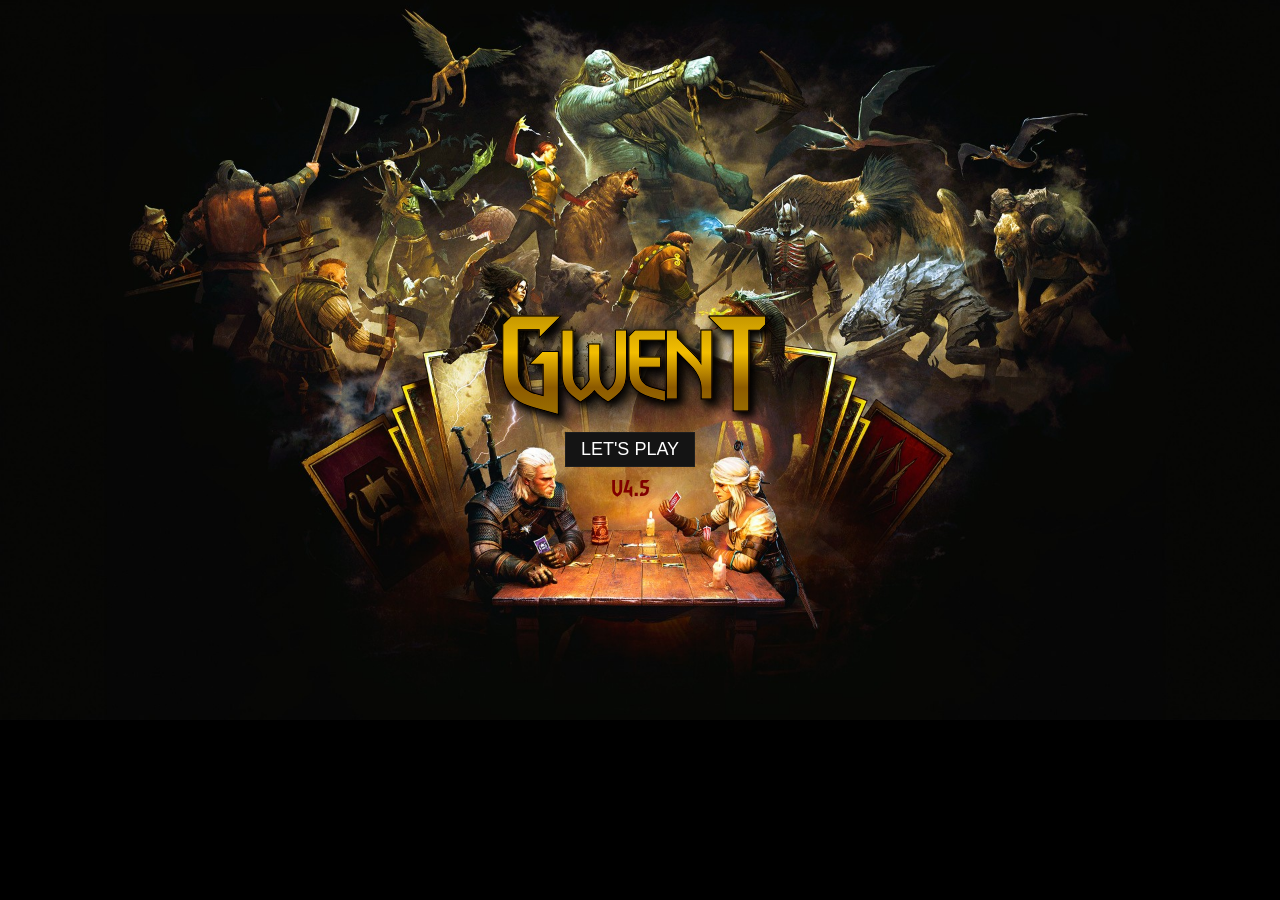
==== commit 5549d59d: "UI improvements, new board styles, and internal deck saving -Made visual adjustments to the Gwent lo" ====
--- a/index.html
+++ b/index.html
@@ -35,7 +35,7 @@
 
         .gwent-title {
             font-family: 'GwentCustom', serif;
-            font-size: 6rem;                 
+            font-size: 5.5rem;                 
             letter-spacing: -8px;             
             display: block;                  
             text-align: center;              
@@ -63,16 +63,18 @@
 	<body>
 		<div class = "abs" id = "very_start_bg1"></div>
 		<div class = "abs" id = "very_start_bg2">
-			<div id = "very_start" class = "abs" style = "padding-top:55%">
-				<span class="gwent-title">
-                <span class="letra-grande">G</span>WEN<span class="letra-grande">T</span>
-            </span>
-<br />
-				<font id = "load_text">Loading v4.5...</font>
-				<button class = "start-game_class" id = "button_start" style = "display:none">LET'S PLAY</button>
-<div id = "version_text" style = "font-family: 'GwentCustom', serif; font-size: 1.2rem; color: maroon; text-align: center; margin-top: 10px;">v4.5</div>
-			</div>
-		</div>
+			<div id="game-container">
+            <div id="very_start">
+                <span class="gwent-title">
+                    <span class="letra-grande">G</span>WEN<span class="letra-grande">T</span>
+                </span>
+                <br />
+                <font id="load_text">Loading v4.5...</font>
+                <button class="start-game_class" id="button_start" style="display:none">LET'S PLAY</button>
+                <div id="version_text">v4.5</div>
+            </div>
+        </div>
+    </div>
 		<div id = "dimensions" style = "position:fixed;width:100vw;height:calc(100vw * 1080 / 1920);"></div>
 			<main style = "display:none">
 			<section id = "click-background" class = "noclick"></section>
@@ -302,15 +304,33 @@
                 <a href="rules.html" target="_blank">Rules of Gwent</a>
             </div>
             <p id="faction-description"></p>
+
+<a id="toggle-vibration" class="deck-options">
+    <img id="vibration-icon" src="img/icons/vibration.png" alt="Vibration Toggle" />
+    <span id="vibration-status" style="color: #2ecc71; margin-left: 5px; font-weight: bold;">ON</span>
+</a>
+
+<a id="select-board" class="deck-options">Select Board</a>
+<div id="board-carousel" class="board-carousel" style="display:none;">
+    <button id="prev-board" class="hover_un">◀</button>
+    <div id="board-preview"></div>
+    <button id="next-board" class="hover_un">▶</button>
+</div>
+
             <a id="select-deck" class="deck-options">Select Own Deck</a>
+
             <label id="upload-deck" class="deck-options">
                 <input type="file" id="add-file" value="Import" style="display:none;" />
-                Upload Deck
+                Import Deck
             </label>
+
+<a id="save-internal-deck" class="deck-options">Save / </a>
+            <a id="load-internal-deck" class="deck-options">Load Deck</a>
+
             <a id="change-faction" class="deck-options">Change Faction</a>
-            <a id="download-deck" class="deck-options">Download Deck</a>
+            <a id="download-deck" class="deck-options">Export / </a>
             <a id="download-json" style="display:none;"></a>
-            <a id="select-op-deck" class="deck-options">Select Opponent Deck ></a>
+            <a id="select-op-deck" class="deck-options">Select Opponent Deck</a>
             <span id="op-deck-name" class="deck-options">Random deck</span>
             <h2 id="card-bank-title" class="card-contianer-title">Card Collection</h2>
             <h2 id="card-deck-title" class="card-contianer-title">Cards in Deck</h2>
--- a/style.css
+++ b/style.css
@@ -33,6 +33,73 @@
 	background-repeat: no-repeat;
 }
 
+
+.board-carousel {
+    position: fixed;
+    top: 0;
+    left: 0;
+    width: 100%;
+    height: 100%;
+    background-color: rgba(10, 10, 10, 0.9);
+    z-index: 9999;
+    display: flex;
+    align-items: center;
+    justify-content: center;
+    gap: 35px;
+    font-family: "Arial Narrow", sans-serif;
+    box-sizing: border-box;
+}
+
+#board-preview {
+    text-align: center;
+    display: inline-block;
+    box-sizing: border-box;
+}
+
+.board-carousel img {
+    width: 450px;
+    height: 280px;
+    object-fit: cover;
+    border: 3px solid #6d5210;
+    box-shadow: 0 0 25px #000;
+    cursor: pointer;
+    display: block;
+}
+
+.board-carousel span {
+    display: block;
+    text-align: center;
+    margin-top: 15px;
+    color: goldenrod;
+    font-size: 20px;
+    font-weight: bold;
+    text-shadow: 2px 2px 4px #000;
+}
+
+.board-carousel button.hover_un {
+    width: 50px;
+    height: 50px;
+    border: 2px solid #6d5210;
+    border-radius: 4px;
+    background-color: #ffffff !important;
+    color: #000000 !important;
+    font-size: 24px;
+    font-weight: bold;
+    cursor: pointer;
+    display: flex;
+    align-items: center;
+    justify-content: center;
+    box-sizing: border-box;
+    box-shadow: 0 0 15px rgba(0, 0, 0, 0.5);
+    transition: background-color 0.2s, color 0.2s;
+}
+
+.board-carousel button.hover_un:hover {
+    background-color: #6d5210 !important;
+    color: #ffffff !important;
+}
+
+
 a:hover, label:hover, .hover_un:hover {
 	text-decoration:underline;
 }
@@ -51,12 +118,44 @@
 }
 
 #very_start_bg2 {
-	top:0%;
-	width:100%;
-	height:100%;
-	border:none;
-}
-
+    position: fixed;
+    top: 0;
+    left: 0;
+    width: 100vw;
+    height: 100vh;
+    display: flex;
+    justify-content: center;
+    align-items: center;
+    overflow: hidden;
+}
+
+#game-container {
+    position: relative;
+    width: 100vw;
+    height: calc(100vw * 1080 / 1920);
+    max-height: 100vh;
+    max-width: calc(100vh * 1920 / 1080);
+    display: flex;
+    flex-direction: column;
+    justify-content: center; 
+    align-items: center;     
+}
+
+#load_text {
+    font-family: 'GwentCustom', serif;
+    color: #ffffff;
+    font-size: 2rem;
+    display: block;
+    margin-top: 20px;
+}
+
+#version_text {
+    font-family: 'GwentCustom', serif; 
+    font-size: 1.5rem; 
+    color: maroon; 
+    text-align: center; 
+    margin-top: 10px;
+}
 
 #very_start {
 	width: 100%;
@@ -70,9 +169,8 @@
     justify-content: center;
     text-align: center;
     font-weight: bold;
-    border: none; 
-    
-    transform: translate(-10px, 90px);
+    border: none;     
+    transform: translate(-10px, 72px);
 }
 
 
@@ -371,7 +469,7 @@
     content: "Zerrikania faction ability used: \A Unit restored from the discard pile.";
 }
 
-#notif-redenia {
+#notif-redania {
     background-image: url(img/icons/notif_redania.png);
 }
 
@@ -415,8 +513,8 @@
 .card-description {
 	position: absolute;
 	height: 11vw;
-	/*width: 29.12vw;*/
-  width: 40vw;
+	width: 29.12vw;
+ /* width: 40vw; */
 	background-color: rgba(20, 20, 20, .95);
 	color: tan;
 	text-align: center;
@@ -544,8 +642,8 @@
 }
 
 #carousel .card-description {
-	/*left: 35.35%;*/
-  left: 30%;
+	left: 35.35%;
+ /* left: 30%; */
 	top: 77%;
 }
 
@@ -1409,28 +1507,139 @@
 	top: 15%;
 }
 
+#toggle-vibration {
+    left: 87%;
+    top: 12.2%;
+    display: flex;
+    align-items: center;
+    justify-content: center;
+    text-decoration: none;
+    font-family: "Arial Narrow", sans-serif;
+    font-size: 13px;
+}
+
+#toggle-vibration img {
+    width: 24px;   
+    height: 27px;
+}
+
+#select-board {
+    left: 29.5%;
+}
+
 #select-deck {
-	left: 30%;
+	left: 37%;
 }
 
 #upload-deck {
-	left: 39%;
+	left: 22.1%;
 }
 
 #change-faction {
-	left: 46%;
+	left: 47%;
 }
 
 #download-deck {
-	left: 54%;
+	left: 18.8%;
 }
 
 #select-op-deck {
-	left: 62%;
-}
+	left: 56%;
+}
+
+
+#save-internal-deck {
+   left: 67.5%;
+}
+
+#load-internal-deck {
+   left: 70.5%;
+}
+
+#internal-deck-popup {
+    position: absolute;
+    width: 100%;
+    height: 100%;
+    background-color: rgba(10, 10, 10, .9);
+    z-index: 1000;
+    font-family: "Arial Narrow", sans-serif;
+}
+
+.gwent-popup-box {
+    background-color: rgba(20, 20, 20, 0.85);
+    border: 2px solid #6d5210;
+    border-radius: 5px;
+    padding: 20px;
+    width: 45%;
+    max-width: 440px;
+    box-sizing: border-box;
+    text-align: center;
+    box-shadow: 0 0 20px #000;
+}
+
+.gwent-popup-box h3 {
+    color: goldenrod;
+    margin: 0 0 15px 0;
+}
+
+.gwent-popup-box p {
+    color: #fff;
+    margin: 0 0 20px 0;
+}
+
+.gwent-deck-list {
+    max-height: 50vh;
+    overflow-y: auto;
+    display: flex;
+    flex-direction: column;
+    gap: 8px;
+    margin-bottom: 20px;
+    padding-right: 5px;
+}
+
+.gwent-deck-row {
+    display: flex;
+    justify-content: space-between;
+    align-items: center;
+    padding: 6px 10px;
+    background-color: rgba(30, 30, 30, 0.5);
+    border: 1px solid #332608;
+}
+
+.gwent-deck-label {
+    color: darkgreen;
+    font-size: 15px;
+    cursor: pointer;
+    text-align: left;
+    font-weight: bold
+}
+
+.gwent-deck-label:hover {
+    color: goldenrod;
+}
+
+.gwent-popup-buttons-row {
+    display: flex;
+    justify-content: center;
+    gap: 15px;
+}
+
+.gwent-deck-row button.hover_un {
+    color: darkred !important;
+font-weight: bold;
+    }
+#internal-deck-popup > .gwent-popup-box > button.hover_un {
+    font-weight: bold !important;
+}
+
+
+
+
+
 
 #op-deck-name {
-	left: 72%;
+	left: 56%;
+        top: 16.9%;
 	color: #cccccc;
 	font-style: italic;
 }
@@ -2076,29 +2285,32 @@
 
 #start-game {
 	position: absolute;
-	top: 86%;
+	top: 85.5%;
 	left: 46.65%;
-	width: 6%;
-	height: 3%;
-	font-size: .98vw;
+	// width: 6%;
+	height: 4%;
+	font-size: .99vw;
+border-radius: .1vw;
 }
 
 #start-ai-game {
     position: absolute;
     top: 90%;
     left: 46.2%;
-    width: 7%;
-    height: 3%;
+    // width: 7%;
+    height: 3.5%;
     font-size: .98vw;
+border-radius: .1vw;
 }
 
 #start-pvp-game {
     position: absolute;
     top: 94%;
     left: 45.7%;
-    width: 8%;
-    height: 3%;
+    // width: 8%;
+    height: 3.5%;
     font-size: .98vw;
+border-radius: .1vw;
 }
 
 .start-game_class {
@@ -2117,12 +2329,12 @@
 }
 
 #card-bank-title {
-	top: 7.45%;
+	top: 6%;
 	left: 8.5%;
 }
 
 #card-deck-title {
-	top: 7.8%;
+	top: 6%;
 	left: 84.45%;
 }
 
@@ -2477,42 +2689,33 @@
     background-color: #8e8c6b;
 }
 
-/* Esto forzará el tamaño del botón de inicio */
 #button_start {
     font-size: 18px !important; 
     padding: 6px 15px !important;
     font-family: Arial, sans-serif;
     text-transform: uppercase;
-    margin-top: -10px !important;
-}
-
-/* --- EFECTO DE RESPLANDOR (GLOW) AJUSTADO --- */
-
-/* 1. Resplandor y Agrandado SOLO para las Cartas (Colección y Mazo) */
+    margin-top: -30px !important;
+}
+
+
 .card-lg:hover {
     cursor: pointer;
     box-shadow: 0 0 8px 2px rgba(255, 200, 0, 0.8), 0 0 12px 4px rgba(255, 150, 0, 0.4) !important;
-    transform: scale(1.04); 
+   transform: scale(1.04); 
     transition: all 0.10s ease-out;
-    z-index: 100;
-    position: relative;
-}
-
-/* 2. Resplandor Dorado INTENSO para botones de música (Nota y Avanzar) */
+      position: relative;
+}
+
 #btn-play:hover, #btn-skip:hover {
     cursor: pointer;
     color: #FFB800 !important; 
     
-    /* 1. Contorno negro fino alrededor de cada letra */
     -webkit-text-stroke: 0.5px black;
     
-    /* 2. Filtros de resplandor dorado */
     filter: contrast(1.5) 
             drop-shadow(0 0 5px #FF8A00) 
             drop-shadow(0 0 12px #FFD700) !important;
     
-    /* 3. Sombras: La primera capa es NEGRA para dar contraste */
-    /* La segunda y tercera son el brillo dorado */
     text-shadow: 2px 2px 2px #000, 
                  0 0 10px #FFD700, 
                  0 0 20px #B8860B;
@@ -2522,9 +2725,7 @@
 }
 
 
-/* --- ANIMACIÓN CINEMÁTICA: CLEAR WEATHER (RAYOS DE SOL) --- */
-
-/* Contenedor principal para el efecto del clima */
+
 .sunlight-overlay-cinema {
     position: fixed !important;
     top: 0 !important;
@@ -2536,7 +2737,6 @@
     overflow: hidden !important;
 }
 
-/* El Sol rayos difuminados */
 .sunlight-beam-wave {
     position: absolute !important;
     top: -80px !important;
@@ -2570,7 +2770,6 @@
     animation: sunDiagonalFlash 2.2s ease-in-out forwards !important;
 }
 
-/* @keyframes: Destello del amanecer con rotación suave para dar vida a los rayos */
 @keyframes sunDiagonalFlash {
     0% {
         opacity: 0;
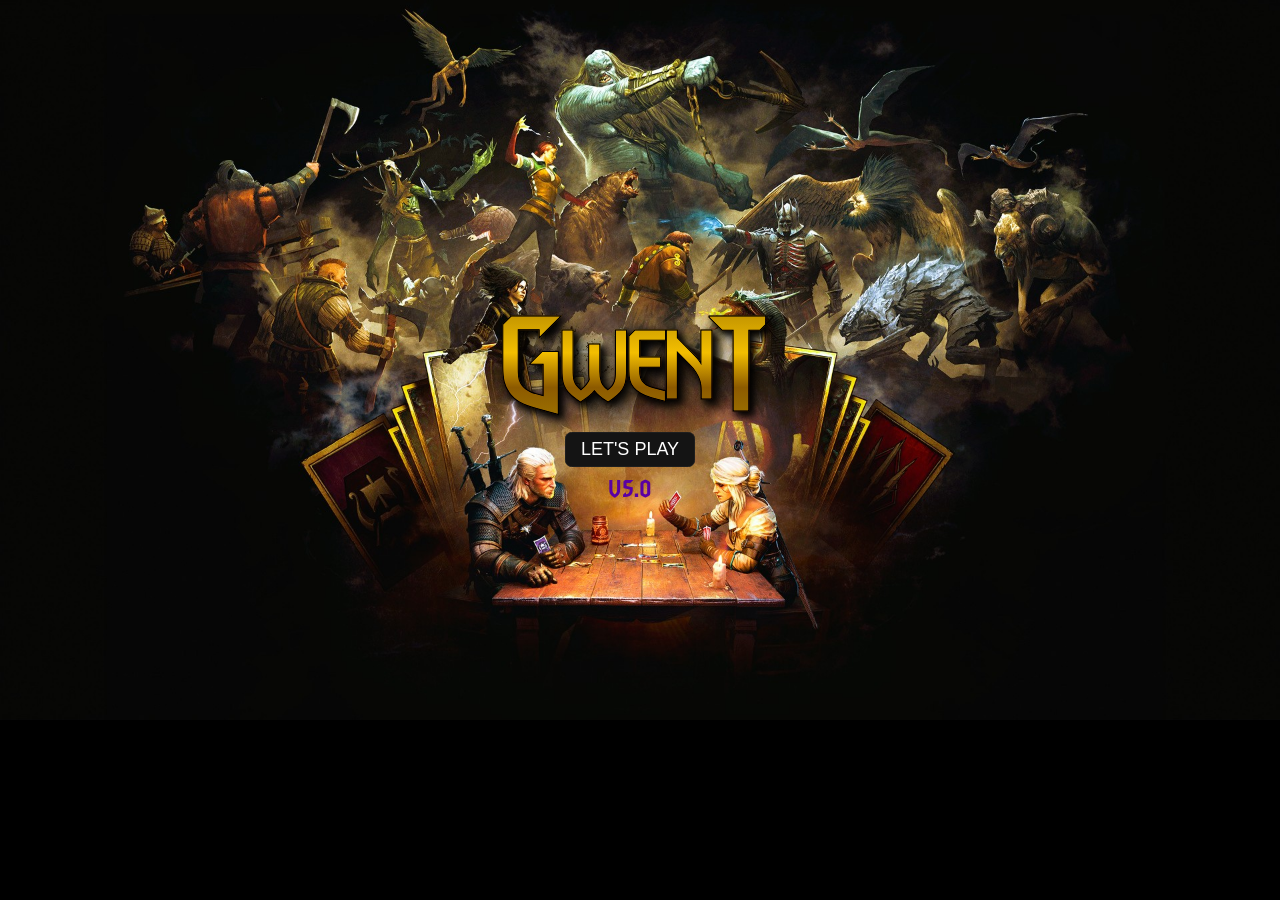
==== commit fc1fdcdf: "Release Version 5.0: New factions, UI updates, and mobile optimization - This major update introduce" ====
--- a/index.html
+++ b/index.html
@@ -1,14 +1,15 @@
 <!doctype html>
 <html lang = "en-US">
 	<head>
-		<title>Gwent 4.5</title>
+		<title>Gwent 5.0</title>
 		<meta charset = "utf-8" />
-		<meta name = "author" content = "Arun Sundaram, Reynolds Costa & Iván Mtz" />
+		<meta name = "author" content = "Arun Sundaram, Reynolds Costa, Sylver & Iván Mtz" />
 		<meta name = "description" content = "Play the original Gwent minigame from The Witcher 3 in your browser! Includes cards from Hearts of Stone and Blood & Wine!" />
 		<meta name = "keywords" content = "arun, sundaram, reynolds, costa, randompianist, programmer, gwent, tw3, witcher, card, game, gamedev, play" />
 		<meta name="viewport" content="width=device-width, initial-scale=1.0, maximum-scale=1.0, user-scalable=no, viewport-fit=cover">
 		<link rel = "icon" type = "image/x-icon" href = "img/favicon.ico" />
-		<link rel = "stylesheet" type = "text/css" href = "style.css" />
+<link rel = "stylesheet" type = "text/css" href = "style.css" />
+
 <script type="text/javascript">
     (function() {
         if (window.PhoneGap || window.cordova || navigator.userAgent.indexOf('Android') > -1) {
@@ -24,10 +25,10 @@
             document.head.appendChild(chasisEstilo);
         });
     })();
-</script>	
+</script>
 <style type = "text/css">        
 @font-face {
-            font-family: 'GwentCustom';          
+            font-family: 'GwentCustom';           
             src: url('fonts/gwent.ttf') format('truetype'); 
             font-weight: normal;
             font-style: normal;
@@ -69,9 +70,9 @@
                     <span class="letra-grande">G</span>WEN<span class="letra-grande">T</span>
                 </span>
                 <br />
-                <font id="load_text">Loading v4.5...</font>
+                <font id="load_text">Loading v5.0...</font>
                 <button class="start-game_class" id="button_start" style="display:none">LET'S PLAY</button>
-                <div id="version_text">v4.5</div>
+                <div id="version_text">v5.0</div>
             </div>
         </div>
     </div>
@@ -316,6 +317,8 @@
     <div id="board-preview"></div>
     <button id="next-board" class="hover_un">▶</button>
 </div>
+
+
 
             <a id="select-deck" class="deck-options">Select Own Deck</a>
 
@@ -356,9 +359,9 @@
             <button id="start-ai-game" class="start-game_class">Start AI game</button>
             <button id="start-pvp-game" class="start-game_class">Start PvP game</button>
         </section>
-		<div id="toggle-music" class="center music-customization" style="display flex; gap: 8px; align-items: center;">
-    <span id="btn-play" style="cursor:pointer; font-size: 0.8em;">♫</span>
-    <span id="btn-skip" style="cursor:pointer; font-size: 0.6em;">⏭</span>
+		<div id="toggle-music" class="center music-customization" style="display:none; cursor:default !important; display: flex; gap: 8px; align-items: center;">
+    <span id="btn-play" style="font-size: 0.8em;">♫</span>
+    <span id="btn-skip" style="font-size: 0.6em;">⏭</span>
 </div>
 		<script type = "text/javascript" src = "cards.js"></script>
 		<script type = "text/javascript" src = "decks.js"></script>
@@ -376,6 +379,7 @@
     ];
     var audio = document.getElementById('bgMusicLocal');
 
+   
     var currentTrackIndex = -1;
 
     function saltar() {
@@ -388,8 +392,7 @@
         }
 
         var nuevoIndex = currentTrackIndex;
-
-
+       
         while (nuevoIndex === currentTrackIndex) {
             nuevoIndex = Math.floor(Math.random() * playlist.length);
         }
--- a/style.css
+++ b/style.css
@@ -32,6 +32,9 @@
 	background-size: 100% auto;
 	background-repeat: no-repeat;
 }
+
+
+
 
 
 .board-carousel {
@@ -100,6 +103,9 @@
 }
 
 
+
+
+
 a:hover, label:hover, .hover_un:hover {
 	text-decoration:underline;
 }
@@ -138,7 +144,7 @@
     display: flex;
     flex-direction: column;
     justify-content: center; 
-    align-items: center;     
+    align-items: center;        
 }
 
 #load_text {
@@ -151,8 +157,8 @@
 
 #version_text {
     font-family: 'GwentCustom', serif; 
-    font-size: 1.5rem; 
-    color: maroon; 
+    font-size: 1.6rem; 
+    color: #5A00A3; 
     text-align: center; 
     margin-top: 10px;
 }
@@ -169,7 +175,7 @@
     justify-content: center;
     text-align: center;
     font-weight: bold;
-    border: none;     
+    border: none;      
     transform: translate(-10px, 72px);
 }
 
@@ -230,7 +236,7 @@
 	font-size: 3vw;
 	color: #FFB800;
  -webkit-text-stroke: 0.1px black;
-	text-shadow: 2px 2px 5px #4c390a;
+	text-shadow: 2px 2px 5px rgba(0,0,0,0.7);
 	z-index: 86;
 }
 
@@ -484,6 +490,23 @@
 #notif-velen::after {
     content: "Velen faction ability triggered: \A Player draws a card.";
 }
+
+#notif-ofir {
+	background-image:url("img/icons/notif_ofir.png")
+}
+
+#notif-ofir::after {
+	content:"Ofir faction ability used: \A Weather card played from deck."
+}
+
+#notif-novigrad-sigismund {
+	background-image:url("img/icons/notif_novigrad.png")
+}
+
+#notif-novigrad-sigismund::after {
+	content:"Novigrad leader ability used: \A Dijkstra prevented the death of a friendly unit."
+}
+
 
 .card-preview {
 	position: relative;
@@ -1227,7 +1250,7 @@
 }
 
 .pulse {
-	left: 59%;
+	left: 60%;
 	width: 20%;
 	height: 4%;
 	font-size: 1.3vw;
@@ -1251,6 +1274,7 @@
 	background-color: rgba(40, 40, 40, .9);
 }
 
+
 .field {
 	width: 100%;
 	height: 38.5%;
@@ -1338,6 +1362,23 @@
 .fog {
 	background-image: url(img/icons/overlay_fog.png);
 }
+
+.sandstorm {
+	background-image:url("img/icons/overlay_sandstorm.png")
+}
+
+.spider_web {
+	background-image: url(img/icons/overlay_spider_web.png);
+}
+
+.tse_tse {
+	background-image: url(img/icons/overlay_tse_tse.png);
+}
+
+.dragon_wrath {
+	background-image: url(img/icons/overlay_dragon_wrath.png);
+}
+
 
 #hand-row {
 	top: 8%;
@@ -1507,6 +1548,7 @@
 	top: 15%;
 }
 
+
 #toggle-vibration {
     left: 87%;
     top: 12.2%;
@@ -1524,15 +1566,15 @@
 }
 
 #select-board {
-    left: 29.5%;
+    left: 29.6%;
 }
 
 #select-deck {
-	left: 37%;
+	left: 37.3%;
 }
 
 #upload-deck {
-	left: 22.1%;
+	left: 22.3%;
 }
 
 #change-faction {
@@ -1540,7 +1582,7 @@
 }
 
 #download-deck {
-	left: 18.8%;
+	left: 19.2%;
 }
 
 #select-op-deck {
@@ -1553,7 +1595,7 @@
 }
 
 #load-internal-deck {
-   left: 70.5%;
+   left: 70%;
 }
 
 #internal-deck-popup {
@@ -1631,9 +1673,6 @@
 #internal-deck-popup > .gwent-popup-box > button.hover_un {
     font-weight: bold !important;
 }
-
-
-
 
 
 
@@ -2288,9 +2327,9 @@
 	top: 85.5%;
 	left: 46.65%;
 	// width: 6%;
-	height: 4%;
+	height: 3.9%;
 	font-size: .99vw;
-border-radius: .1vw;
+border-radius: .5vw;
 }
 
 #start-ai-game {
@@ -2300,7 +2339,7 @@
     // width: 7%;
     height: 3.5%;
     font-size: .98vw;
-border-radius: .1vw;
+border-radius: .5vw;
 }
 
 #start-pvp-game {
@@ -2310,7 +2349,7 @@
     // width: 8%;
     height: 3.5%;
     font-size: .98vw;
-border-radius: .1vw;
+border-radius: .5vw;
 }
 
 .start-game_class {
@@ -2329,13 +2368,15 @@
 }
 
 #card-bank-title {
-	top: 6%;
-	left: 8.5%;
+	top: 17.5%;
+	left: 21%;
+color: #b48c44 !important;
 }
 
 #card-deck-title {
-	top: 6%;
-	left: 84.45%;
+	top: 17.5%;
+	left: 71.5%;
+color: #b48c44 !important;
 }
 
 .card {
@@ -2695,19 +2736,19 @@
     font-family: Arial, sans-serif;
     text-transform: uppercase;
     margin-top: -30px !important;
+    border-radius: .5vw;
 }
 
 
 .card-lg:hover {
-    cursor: pointer;
-    box-shadow: 0 0 8px 2px rgba(255, 200, 0, 0.8), 0 0 12px 4px rgba(255, 150, 0, 0.4) !important;
-   transform: scale(1.04); 
+      box-shadow: 0 0 8px 2px rgba(255, 200, 0, 0.8), 0 0 12px 4px rgba(255, 150, 0, 0.4) !important;
+    transform: scale(1.04); 
     transition: all 0.10s ease-out;
-      position: relative;
+    position: relative;
 }
 
 #btn-play:hover, #btn-skip:hover {
-    cursor: pointer;
+    
     color: #FFB800 !important; 
     
     -webkit-text-stroke: 0.5px black;
@@ -2716,12 +2757,26 @@
             drop-shadow(0 0 5px #FF8A00) 
             drop-shadow(0 0 12px #FFD700) !important;
     
+
     text-shadow: 2px 2px 2px #000, 
                  0 0 10px #FFD700, 
                  0 0 20px #B8860B;
 
     transform: scale(1.3); 
     transition: all 0.1s ease-in-out;
+}
+
+
+
+.card-lg, 
+.card-lg *,
+#board-preview,
+#internal-deck-popup {
+    -webkit-user-select: none !important;
+    -moz-user-select: none !important;
+    -ms-user-select: none !important;
+    user-select: none !important;
+    -webkit-touch-callout: none !important;
 }
 
 
@@ -2754,7 +2809,7 @@
         radial-gradient(circle at 60px 60px, rgba(255, 204, 0, 0.65) 0%, rgba(255, 174, 0, 0.3) 25%, rgba(255, 223, 0, 0) 75%),
         conic-gradient(from 125deg at 60px 60px, 
             transparent 0%, 
-            rgba(255, 220, 100, 0.22) 8%,   
+            rgba(255, 220, 100, 0.22) 8%,  
             transparent 16%, 
             transparent 30%,
             rgba(255, 195, 0, 0.25) 38%,    
